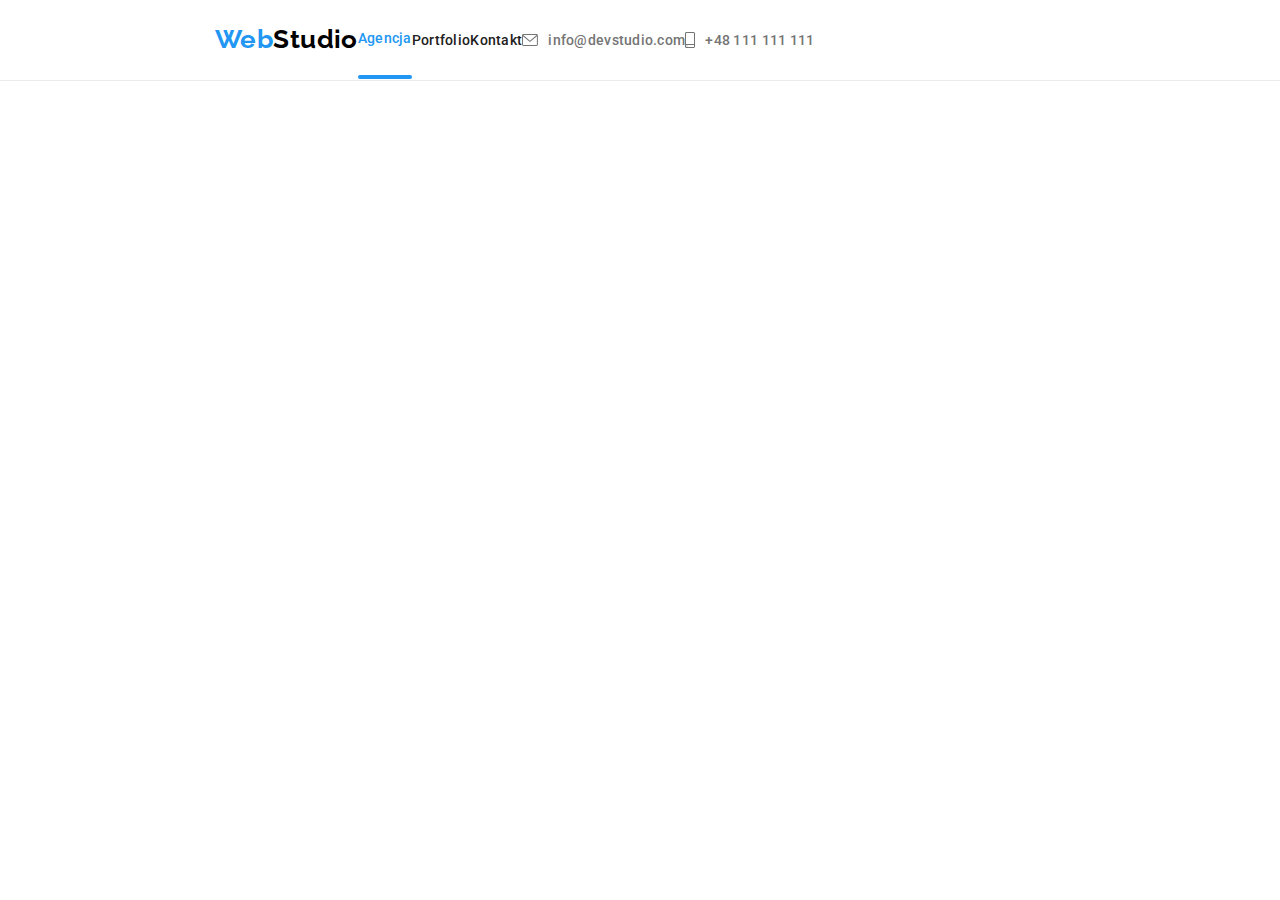
==== index.html @ 3c6ca633 "," ====
<!DOCTYPE html>
<html lang="pl">
  <head>
    <meta charset="UTF-8" />
    <meta http-equiv="X-UA-Compatible" content="IE=edge" />
    <meta name="viewport" content="width=device-width, initial-scale=1.0" />
    <title>WebStudio</title>

    <link rel="preconnect" href="https://fonts.googleapis.com" />
    <link rel="preconnect" href="https://fonts.gstatic.com" crossorigin />
    <link
      href="https://fonts.googleapis.com/css2?family=Raleway:wght@700&family=Roboto:wght@400;500;700;900&display=swap"
      rel="stylesheet"
    />

    <link
      rel="stylesheet"
      href="https://cdnjs.cloudflare.com/ajax/libs/modern-normalize/1.0.0/modern-normalize.min.css"
    />

    <link rel="stylesheet" href="css/styles.css" type="text/css" />
  </head>
  <body>
    <div class="wrapper">
      <header class="header-border">
        <div class="header-container container">
          <a href="index.html" class="logo"
            ><span class="logo-color">Web</span>Studio</a
          >

          <nav>
            <ul class="header-lists">
              <li>
                <a
                  class="hover blue-line"
                  href="index.html"
                  style="color: var(--blue)"
                  >Agencja</a
                >
              </li>
              <li>
                <a class="nav-links hover" href="portfolio.html">Portfolio</a>
              </li>
              <li>
                <a class="nav-links hover" href="kontakt.html">Kontakt</a>
              </li>
            </ul>
          </nav>

          <ul class="header-lists">
            <li>
              <a
                class="contact-links hover icons"
                href="mailto:info@devstudio.com"
              >
                <svg width="16" height="12">
                  <use href="images/icons.svg#icon-envelope"></use>
                </svg>
                info@devstudio.com</a
              >
            </li>
            <li>
              <a class="contact-links hover icons" href="tel:+48111111111">
                <svg width="10" height="16">
                  <use href="images/icons.svg#icon-smartphone"></use>
                </svg>
                +48 111 111 111</a
              >
            </li>
          </ul>
        </div>
      </header>

      <main></main>

      <footer></footer>
    </div>
  </body>
</html>
---- css/styles.css ----
/**/
/* Colors reset */
/**/

:root {
  --white: #fff;
  --black: #000;
  --blue: #2196f3;
  --darkgrey: #2f303a;
  --grey: #757575;
  --lightgrey: #e5e5e5;
  --lightcream: #ececec;
  --notblack: #212121;
  --notwhite: #f5f4fa;
  --footerlinks: rgba(255, 255, 255, 0.6);
  --productborder: #eeeeee;
  --background: rgba(47, 48, 58, 0.4);
  --iconcolor: #afb1b8;
  --footericon: rgba(255, 255, 255, 0.1);
  --backgroundbackdrop: rgba(000, 000, 000, 0.2);
}

/**/
/* Styles reset */
/**/

*:focus {
  outline: none;
}

* h1,
h2,
h3,
h4,
p,
ul,
a,
figure,
figcaption {
  text-decoration: none;
  padding: 0;
  margin: 0;
  list-style: none;
}

/**/
/* Global styles */
/**/

body {
  font-family: "Roboto", "Raleway", sans-serif;
  font-size: 14px;
  letter-spacing: 0.03em;
  color: var(--grey);
  margin: 0;
  padding: 0;
}

.wrapper {
  width: 1600px;
  margin: 0 auto;
  background-color: var(--white);
}

.container {
  width: 1200px;
  margin: 0 auto;
  padding: 0 15px;
}

.logo-color {
  color: var(--blue);
}

.section {
  padding: 94px 0;
}

button:hover,
button:focus {
  cursor: pointer;
}

.no-padding {
  padding-bottom: 0;
}

img {
  display: block;
}

.hover:hover,
.hover:focus {
  color: var(--blue);
}

/**/
/* Header styles */
/**/

.header-border {
  border-bottom: 1px solid #ececec;
}

.header-container {
  display: flex;
  flex-direction: row;
  align-items: center;
  padding: 24px 15px 25px 15px;
}

.logo {
  font-family: "Raleway";
  font-style: normal;
  font-weight: 700;
  font-size: 26px;
  line-height: 1.193;
  color: var(--black);
}

.header-lists {
  display: flex;
  flex-direction: row;
  font-weight: 500;
  line-height: 1.143;
  letter-spacing: 0.02em;
  align-items: center;
}

.nav-links {
  color: var(--notblack);
}

.contact-links {
  color: var(--grey);
}

.icons {
  display: flex;
  align-items: center;
  fill: var(--grey);
  gap: 10px;
}

.blue-line::after {
  bottom: 0;
  left: 0;
  width: 100%;
  height: 4px;
  border-radius: 2px;
  background-color: var(--blue);
  content: "";
  display: block;
  transform: translateY(29px);
}

/**/
/* index.html Main styles */
/**/

/* Logo & Button styles */

/* Lorem styles */

/* What-We-Do styles */

/* Our-Team styles */

/* Our-Clients styles */

/**/
/* portfolio.html Main styles */
/**/

/**/
/* Footer styles */
/**/
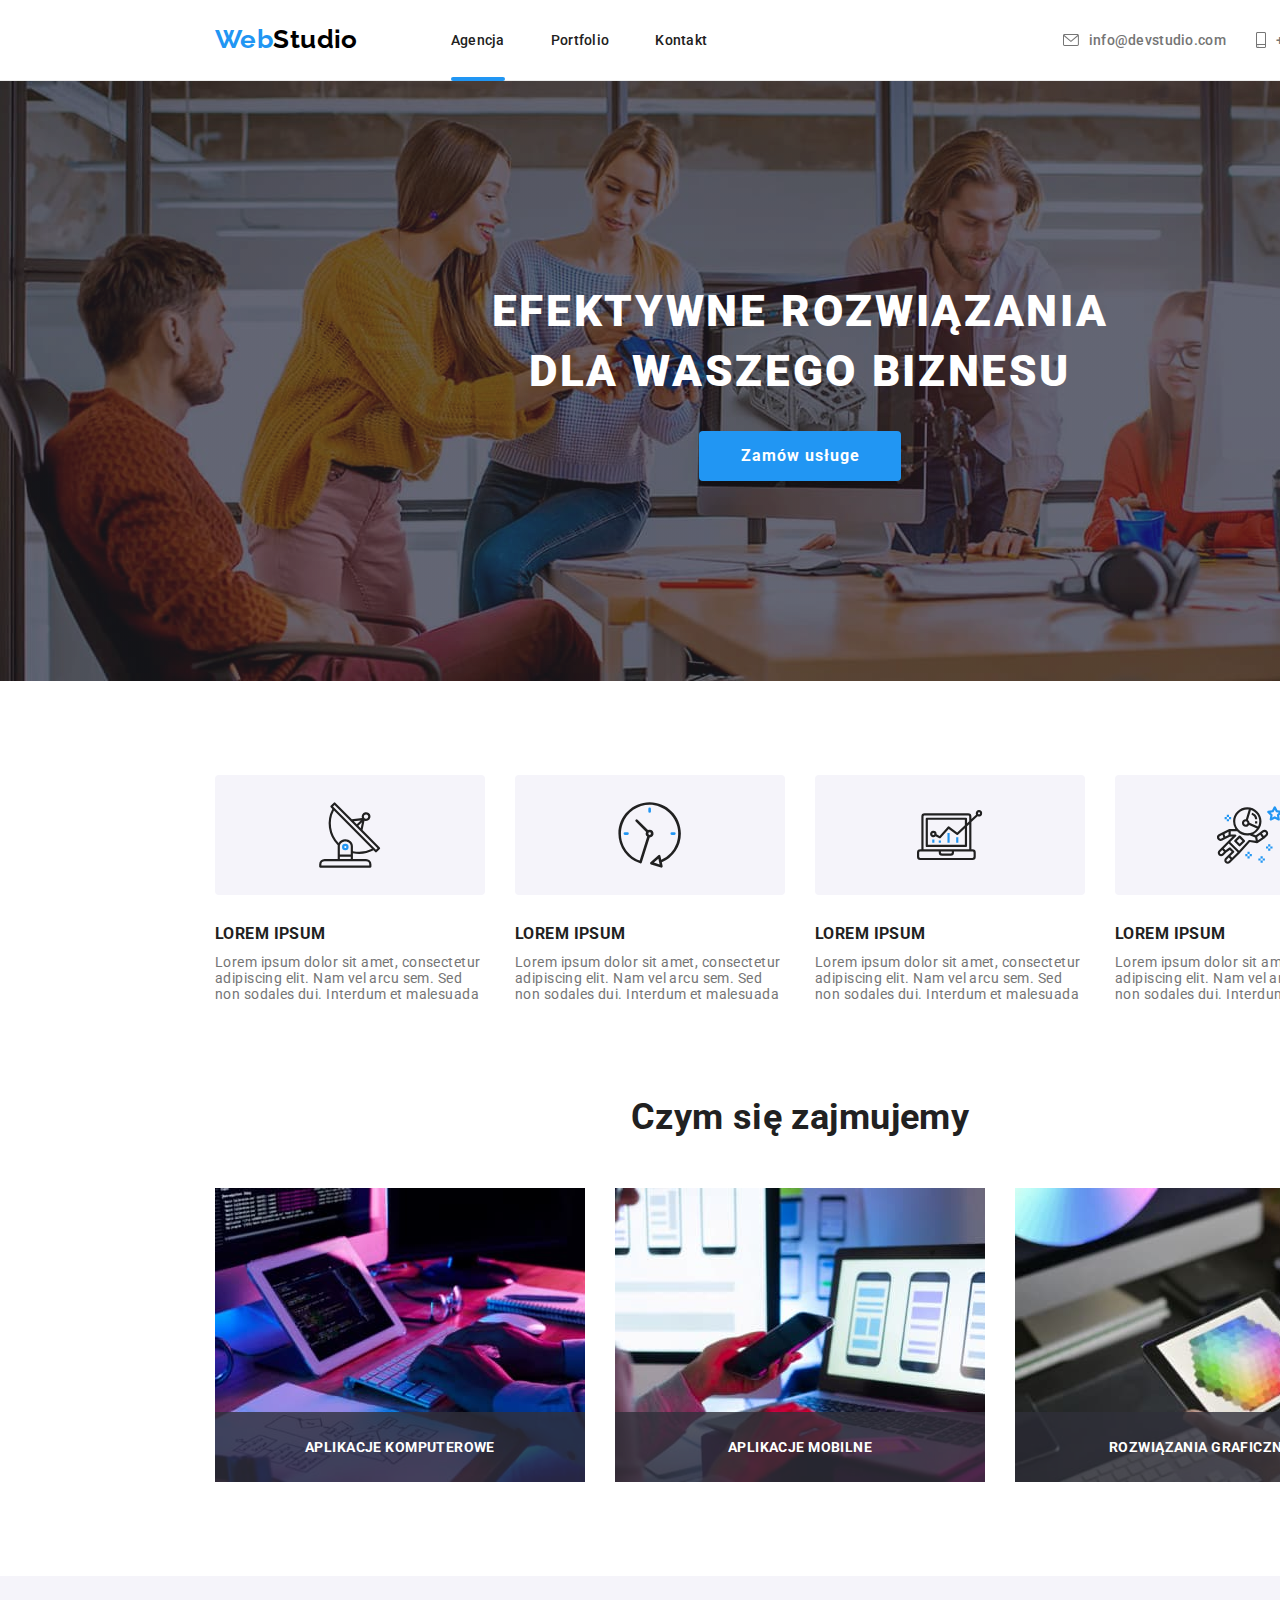
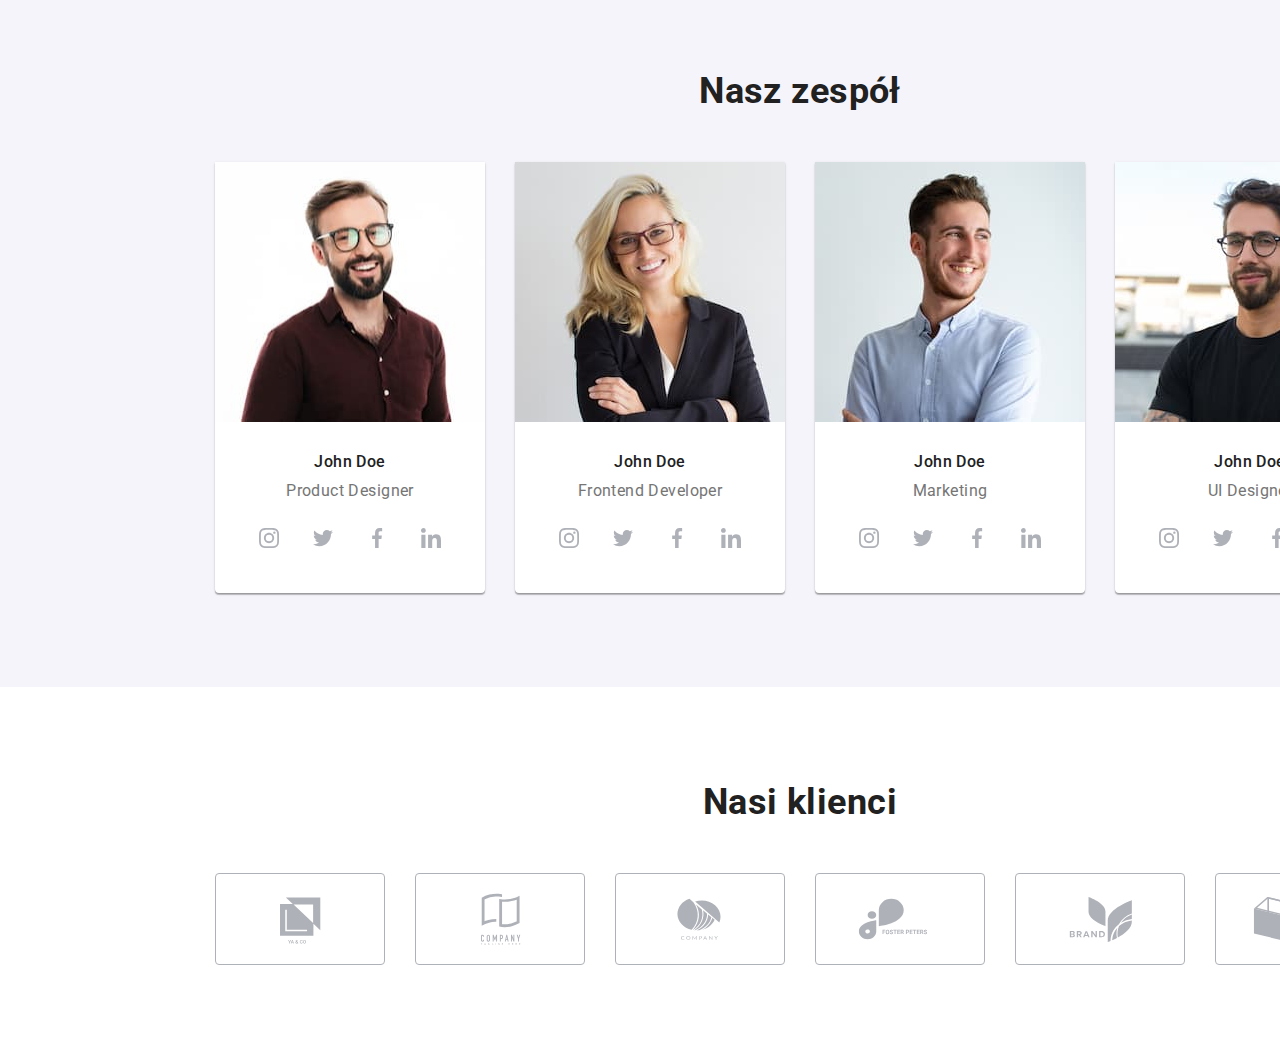
==== commit bb17c819: "." ====
--- a/index.html
+++ b/index.html
@@ -29,28 +29,27 @@
           >
 
           <nav>
-            <ul class="header-lists">
-              <li>
-                <a
-                  class="hover blue-line"
-                  href="index.html"
-                  style="color: var(--blue)"
+            <ul class="header-lists nav-list">
+              <li>
+                <a class="nav-links hover blue-line links" href="index.html"
                   >Agencja</a
                 >
               </li>
               <li>
-                <a class="nav-links hover" href="portfolio.html">Portfolio</a>
-              </li>
-              <li>
-                <a class="nav-links hover" href="kontakt.html">Kontakt</a>
+                <a class="nav-links hover links" href="portfolio.html"
+                  >Portfolio</a
+                >
+              </li>
+              <li>
+                <a class="nav-links hover links" href="kontakt.html">Kontakt</a>
               </li>
             </ul>
           </nav>
 
-          <ul class="header-lists">
+          <ul class="header-lists contact-list">
             <li>
               <a
-                class="contact-links hover icons"
+                class="contact-links hover icons links"
                 href="mailto:info@devstudio.com"
               >
                 <svg width="16" height="12">
@@ -60,7 +59,10 @@
               >
             </li>
             <li>
-              <a class="contact-links hover icons" href="tel:+48111111111">
+              <a
+                class="contact-links hover icons links"
+                href="tel:+48111111111"
+              >
                 <svg width="10" height="16">
                   <use href="images/icons.svg#icon-smartphone"></use>
                 </svg>
@@ -71,9 +73,507 @@
         </div>
       </header>
 
-      <main></main>
+      <main>
+        <section>
+          <div class="logo-container container">
+            <h1 class="header-one">
+              EFEKTYWNE ROZWIĄZANIA DLA WASZEGO BIZNESU
+            </h1>
+            <button type="button" class="button" data-modal-open>
+              Zamów usługe
+            </button>
+          </div>
+        </section>
+
+        <section class="section no-padding">
+          <div class="container">
+            <ul class="display-row-30-gap-list">
+              <li>
+                <div class="lorem-icons">
+                  <svg width="65.32" height="70">
+                    <use href="images/icons.svg#icon-antenna"></use>
+                  </svg>
+                </div>
+                <h3 class="lorem-header">LOREM IPSUM</h3>
+                <p class="lorem-paragraph">
+                  Lorem ipsum dolor sit amet, consectetur adipiscing elit. Nam
+                  vel arcu sem. Sed non sodales dui. Interdum et malesuada
+                </p>
+              </li>
+              <li>
+                <div class="lorem-icons">
+                  <svg width="65.32" height="70">
+                    <use href="images/icons.svg#icon-clock"></use>
+                  </svg>
+                </div>
+                <h3 class="lorem-header">LOREM IPSUM</h3>
+                <p class="lorem-paragraph">
+                  Lorem ipsum dolor sit amet, consectetur adipiscing elit. Nam
+                  vel arcu sem. Sed non sodales dui. Interdum et malesuada
+                </p>
+              </li>
+              <li>
+                <div class="lorem-icons">
+                  <svg width="65.32" height="70">
+                    <use href="images/icons.svg#icon-diagram"></use>
+                  </svg>
+                </div>
+                <h3 class="lorem-header">LOREM IPSUM</h3>
+                <p class="lorem-paragraph">
+                  Lorem ipsum dolor sit amet, consectetur adipiscing elit. Nam
+                  vel arcu sem. Sed non sodales dui. Interdum et malesuada
+                </p>
+              </li>
+              <li>
+                <div class="lorem-icons">
+                  <svg width="65.32" height="70">
+                    <use href="images/icons.svg#icon-astronaut"></use>
+                  </svg>
+                </div>
+                <h3 class="lorem-header">LOREM IPSUM</h3>
+                <p class="lorem-paragraph">
+                  Lorem ipsum dolor sit amet, consectetur adipiscing elit. Nam
+                  vel arcu sem. Sed non sodales dui. Interdum et malesuada
+                </p>
+              </li>
+            </ul>
+          </div>
+        </section>
+
+        <section class="section">
+          <div class="container">
+            <h2 class="header-two">Czym się zajmujemy</h2>
+            <ul class="display-row-30-gap-list">
+              <li class="overlay-box">
+                <figure>
+                  <img
+                    src="images/image-01.jpg"
+                    alt="Programista pracuje na komputerze"
+                    width="370"
+                    height="294"
+                  />
+                  <figcaption class="overlay">
+                    <p>Aplikacje komputerowe</p>
+                  </figcaption>
+                </figure>
+              </li>
+              <li class="overlay-box">
+                <figure>
+                  <img
+                    src="images/image-02.jpg"
+                    alt="Programista pracuje na komputerze i telefonie"
+                    width="370"
+                    height="294"
+                  />
+                  <figcaption class="overlay">
+                    <p>Aplikacje mobilne</p>
+                  </figcaption>
+                </figure>
+              </li>
+              <li class="overlay-box">
+                <figure>
+                  <img
+                    src="images/image-03.jpg"
+                    alt="Grafik pracuje na tablecie"
+                    width="370"
+                    height="294"
+                  />
+                  <figcaption class="overlay">
+                    <p>Rozwiązania graficzne</p>
+                  </figcaption>
+                </figure>
+              </li>
+            </ul>
+          </div>
+        </section>
+
+        <section class="section our-team-section-background">
+          <div class="container">
+            <h2 class="header-two">Nasz zespół</h2>
+            <ul class="display-row-30-gap-list">
+              <li class="our-team-list-background">
+                <figure>
+                  <img
+                    src="images/photo-01.jpg"
+                    alt="Product Designer: John Doe"
+                    width="270"
+                    height="260"
+                  />
+                  <figcaption class="our-team-figcaption">
+                    <h3 class="our-team-header">John Doe</h3>
+                    <p class="our-team-paragraph">Product Designer</p>
+
+                    <ul class="social-links">
+                      <li>
+                        <a href="https://www.instagram.com" target="_blank">
+                          <svg class="social-link">
+                            <use
+                              href="images/icons.svg#icon-instagram"
+                              width="20"
+                              height="20"
+                              y="12"
+                              x="12"
+                            ></use>
+                          </svg>
+                        </a>
+                      </li>
+                      <li>
+                        <a href="https://www.twitter.com" target="_blank">
+                          <svg class="social-link">
+                            <use
+                              href="images/icons.svg#icon-twitter"
+                              width="20"
+                              height="20"
+                              y="12"
+                              x="12"
+                            ></use>
+                          </svg>
+                        </a>
+                      </li>
+                      <li>
+                        <a href="https://www.facebook.com" target="_blank">
+                          <svg class="social-link">
+                            <use
+                              href="images/icons.svg#icon-facebook"
+                              width="20"
+                              height="20"
+                              y="12"
+                              x="12"
+                            ></use>
+                          </svg>
+                        </a>
+                      </li>
+                      <li>
+                        <a href="https://www.linkedin.com" target="_blank">
+                          <svg class="social-link">
+                            <use
+                              href="images/icons.svg#icon-linkedin"
+                              width="20"
+                              height="20"
+                              y="12"
+                              x="12"
+                            ></use>
+                          </svg>
+                        </a>
+                      </li>
+                    </ul>
+                  </figcaption>
+                </figure>
+              </li>
+              <li class="our-team-list-background">
+                <figure>
+                  <img
+                    src="images/photo-02.jpg"
+                    alt="Frontend Developer: John Doe"
+                    width="270"
+                    height="260"
+                  />
+                  <figcaption class="our-team-figcaption">
+                    <h3 class="our-team-header">John Doe</h3>
+                    <p class="our-team-paragraph">Frontend Developer</p>
+                    <ul class="social-links">
+                      <li>
+                        <a href="https://www.instagram.com" target="_blank">
+                          <svg class="social-link">
+                            <use
+                              href="images/icons.svg#icon-instagram"
+                              width="20"
+                              height="20"
+                              y="12"
+                              x="12"
+                            ></use>
+                          </svg>
+                        </a>
+                      </li>
+                      <li>
+                        <a href="https://www.twitter.com" target="_blank">
+                          <svg class="social-link">
+                            <use
+                              href="images/icons.svg#icon-twitter"
+                              width="20"
+                              height="20"
+                              y="12"
+                              x="12"
+                            ></use>
+                          </svg>
+                        </a>
+                      </li>
+                      <li>
+                        <a href="https://www.facebook.com" target="_blank">
+                          <svg class="social-link">
+                            <use
+                              href="images/icons.svg#icon-facebook"
+                              width="20"
+                              height="20"
+                              y="12"
+                              x="12"
+                            ></use>
+                          </svg>
+                        </a>
+                      </li>
+                      <li>
+                        <a href="https://www.linkedin.com" target="_blank">
+                          <svg class="social-link">
+                            <use
+                              href="images/icons.svg#icon-linkedin"
+                              width="20"
+                              height="20"
+                              y="12"
+                              x="12"
+                            ></use>
+                          </svg>
+                        </a>
+                      </li>
+                    </ul>
+                  </figcaption>
+                </figure>
+              </li>
+              <li class="our-team-list-background">
+                <figure>
+                  <img
+                    src="images/photo-03.jpg"
+                    alt="Marketing Specialist: John Doe"
+                    width="270"
+                    height="260"
+                  />
+                  <figcaption class="our-team-figcaption">
+                    <h3 class="our-team-header">John Doe</h3>
+                    <p class="our-team-paragraph">Marketing</p>
+                    <ul class="social-links">
+                      <li>
+                        <a href="https://www.instagram.com" target="_blank">
+                          <svg class="social-link">
+                            <use
+                              href="images/icons.svg#icon-instagram"
+                              width="20"
+                              height="20"
+                              y="12"
+                              x="12"
+                            ></use>
+                          </svg>
+                        </a>
+                      </li>
+                      <li>
+                        <a href="https://www.twitter.com" target="_blank">
+                          <svg class="social-link">
+                            <use
+                              href="images/icons.svg#icon-twitter"
+                              width="20"
+                              height="20"
+                              y="12"
+                              x="12"
+                            ></use>
+                          </svg>
+                        </a>
+                      </li>
+                      <li>
+                        <a href="https://www.facebook.com" target="_blank">
+                          <svg class="social-link">
+                            <use
+                              href="images/icons.svg#icon-facebook"
+                              width="20"
+                              height="20"
+                              y="12"
+                              x="12"
+                            ></use>
+                          </svg>
+                        </a>
+                      </li>
+                      <li>
+                        <a href="https://www.linkedin.com" target="_blank">
+                          <svg class="social-link">
+                            <use
+                              href="images/icons.svg#icon-linkedin"
+                              width="20"
+                              height="20"
+                              y="12"
+                              x="12"
+                            ></use>
+                          </svg>
+                        </a>
+                      </li>
+                    </ul>
+                  </figcaption>
+                </figure>
+              </li>
+              <li class="our-team-list-background">
+                <figure>
+                  <img
+                    src="images/photo-04.jpg"
+                    alt="UI Designer: John Doe"
+                    width="270"
+                    height="260"
+                  />
+                  <figcaption class="our-team-figcaption">
+                    <h3 class="our-team-header">John Doe</h3>
+                    <p class="our-team-paragraph">UI Designer</p>
+                    <ul class="social-links">
+                      <li>
+                        <a href="https://www.instagram.com" target="_blank">
+                          <svg class="social-link">
+                            <use
+                              href="images/icons.svg#icon-instagram"
+                              width="20"
+                              height="20"
+                              y="12"
+                              x="12"
+                            ></use>
+                          </svg>
+                        </a>
+                      </li>
+                      <li>
+                        <a href="https://www.twitter.com" target="_blank">
+                          <svg class="social-link">
+                            <use
+                              href="images/icons.svg#icon-twitter"
+                              width="20"
+                              height="20"
+                              y="12"
+                              x="12"
+                            ></use>
+                          </svg>
+                        </a>
+                      </li>
+                      <li>
+                        <a href="https://www.facebook.com" target="_blank">
+                          <svg class="social-link">
+                            <use
+                              href="images/icons.svg#icon-facebook"
+                              width="20"
+                              height="20"
+                              y="12"
+                              x="12"
+                            ></use>
+                          </svg>
+                        </a>
+                      </li>
+                      <li>
+                        <a href="https://www.linkedin.com" target="_blank">
+                          <svg class="social-link">
+                            <use
+                              href="images/icons.svg#icon-linkedin"
+                              width="20"
+                              height="20"
+                              y="12"
+                              x="12"
+                            ></use>
+                          </svg>
+                        </a>
+                      </li>
+                    </ul>
+                  </figcaption>
+                </figure>
+              </li>
+            </ul>
+          </div>
+        </section>
+
+        <section class="section">
+          <div class="container">
+            <h2 class="header-two">Nasi klienci</h2>
+            <ul class="display-row-30-gap-list">
+              <li class="our-clients">
+                <a href="#" target="_blank">
+                  <svg class="our-clients-icons">
+                    <use
+                      href="images/icons.svg#icon-company-1"
+                      width="106"
+                      height="60"
+                      x="32"
+                      y="16"
+                    ></use>
+                  </svg>
+                </a>
+              </li>
+              <li class="our-clients">
+                <a href="#" target="_blank">
+                  <svg class="our-clients-icons">
+                    <use
+                      href="images/icons.svg#icon-company-2"
+                      width="106"
+                      height="60"
+                      x="32"
+                      y="16"
+                    ></use>
+                  </svg>
+                </a>
+              </li>
+              <li class="our-clients">
+                <a href="#" target="_blank">
+                  <svg class="our-clients-icons">
+                    <use
+                      href="images/icons.svg#icon-company-3"
+                      width="106"
+                      height="60"
+                      x="32"
+                      y="16"
+                    ></use>
+                  </svg>
+                </a>
+              </li>
+              <li class="our-clients">
+                <a href="#" target="_blank">
+                  <svg class="our-clients-icons">
+                    <use
+                      href="images/icons.svg#icon-company-4"
+                      width="106"
+                      height="60"
+                      x="32"
+                      y="16"
+                    ></use>
+                  </svg>
+                </a>
+              </li>
+              <li class="our-clients">
+                <a href="#" target="_blank">
+                  <svg class="our-clients-icons">
+                    <use
+                      href="images/icons.svg#icon-company-5"
+                      width="106"
+                      height="60"
+                      x="32"
+                      y="16"
+                    ></use>
+                  </svg>
+                </a>
+              </li>
+              <li class="our-clients">
+                <a href="#" target="_blank">
+                  <svg class="our-clients-icons">
+                    <use
+                      href="images/icons.svg#icon-company-6"
+                      width="106"
+                      height="60"
+                      x="32"
+                      y="16"
+                    ></use>
+                  </svg>
+                </a>
+              </li>
+            </ul>
+          </div>
+        </section>
+      </main>
 
       <footer></footer>
     </div>
+
+    <div class="back-theme is-hidden" data-modal>
+      <div class="modal-window">
+        <button class="close-modal-window-button" data-modal-close>
+          <svg class="close-modal-window-button-styles">
+            <use
+              href="images/icons.svg#icon-x"
+              width="11"
+              height="11"
+              x="9"
+              y="9"
+            ></use>
+          </svg>
+        </button>
+      </div>
+    </div>
+
+    <script src="./js/modal.js"></script>
   </body>
 </html>
--- a/css/styles.css
+++ b/css/styles.css
@@ -3,21 +3,22 @@
 /**/
 
 :root {
+  --notblack: #212121;
   --white: #fff;
   --black: #000;
   --blue: #2196f3;
+  --buttonactive: #1085e2;
   --darkgrey: #2f303a;
   --grey: #757575;
-  --lightgrey: #e5e5e5;
-  --lightcream: #ececec;
-  --notblack: #212121;
+  --footericon: rgba(255, 255, 255, 0.1);
+  --cream: #ececec;
+  --background: rgba(47, 48, 58, 0.4);
   --notwhite: #f5f4fa;
   --footerlinks: rgba(255, 255, 255, 0.6);
   --productborder: #eeeeee;
-  --background: rgba(47, 48, 58, 0.4);
   --iconcolor: #afb1b8;
-  --footericon: rgba(255, 255, 255, 0.1);
-  --backgroundbackdrop: rgba(000, 000, 000, 0.2);
+  --backgroundmodalwindow: rgba(000, 000, 000, 0.2);
+  --lightgrey: #e5e5e5;
 }
 
 /**/
@@ -94,12 +95,32 @@
   color: var(--blue);
 }
 
+.display-row-30-gap-list {
+  display: flex;
+  flex-direction: row;
+  gap: 30px;
+}
+
+.header-two {
+  font-weight: 700;
+  font-size: 36px;
+  line-height: 1.167;
+  text-align: center;
+  color: var(--notblack);
+  padding-bottom: 50px;
+}
+
+.links {
+  transition-property: color;
+  transition-duration: 250ms;
+  transition-timing-function: cubic-bezier(0.4, 0, 0.2, 1);
+}
 /**/
 /* Header styles */
 /**/
 
 .header-border {
-  border-bottom: 1px solid #ececec;
+  border-bottom: 1px solid var(--cream);
 }
 
 .header-container {
@@ -107,6 +128,7 @@
   flex-direction: row;
   align-items: center;
   padding: 24px 15px 25px 15px;
+  gap: 93px;
 }
 
 .logo {
@@ -120,15 +142,24 @@
 
 .header-lists {
   display: flex;
-  flex-direction: row;
   font-weight: 500;
   line-height: 1.143;
   letter-spacing: 0.02em;
   align-items: center;
 }
 
+.nav-list {
+  gap: 46px;
+}
+
 .nav-links {
   color: var(--notblack);
+  position: relative;
+}
+
+.contact-list {
+  gap: 30px;
+  margin-left: auto;
 }
 
 .contact-links {
@@ -142,36 +173,247 @@
   gap: 10px;
 }
 
+.icons:hover,
+.icons:focus {
+  fill: var(--blue);
+}
+
 .blue-line::after {
+  content: "";
+  position: absolute;
+  display: block;
+  height: 4px;
+  bottom: -33px;
+  left: 0;
+  background-color: var(--blue);
+  border-radius: 2px;
+  margin: 0;
+  width: 100%;
+}
+
+/**/
+/* index.html Main styles */
+/**/
+
+/* Logo & Button styles */
+
+.logo-container {
+  display: flex;
+  flex-direction: column;
+  gap: 30px;
+  background: linear-gradient(rgba(47, 48, 58, 0.4), rgba(47, 48, 58, 0.4)),
+    url(../images/background.jpg), no-repeat;
+  width: 100%;
+  padding: 200px 453px;
+  color: var(--white);
+  align-items: center;
+}
+
+.header-one {
+  font-weight: 900;
+  font-size: 44px;
+  line-height: 1.364;
+  text-align: center;
+  letter-spacing: 0.06em;
+  text-transform: uppercase;
+}
+
+.button {
+  font-weight: 700;
+  font-size: 16px;
+  line-height: 1.875;
+  display: flex;
+  align-items: center;
+  text-align: center;
+  letter-spacing: 0.06em;
+  padding: 10px 41px 10px 42px;
+  border-style: none;
+  background: #2196f3;
+  box-shadow: 0px 4px 4px rgba(0, 0, 0, 0.15);
+  border-radius: 4px;
+  color: var(--white);
+}
+
+.button:hover,
+.button:focus {
+  background: var(--buttonactive);
+  cursor: pointer;
+}
+
+/* Lorem styles */
+
+.lorem-icons {
+  background: var(--notwhite);
+  border-radius: 4px;
+  padding: 25px 0;
+  display: flex;
+  justify-content: center;
+  margin-bottom: 30px;
+}
+
+.lorem-header {
+  font-weight: 700;
+  line-height: 1.143;
+  text-transform: uppercase;
+  color: var(--notblack);
+  padding-bottom: 10px;
+}
+
+.lorem-paagraph {
+  line-height: 1.715;
+}
+
+/* What-We-Do styles */
+
+.overlay-box {
+  position: relative;
+}
+
+.overlay {
+  color: var(--white);
+  font-weight: 700;
+  background-color: rgba(47, 48, 58, 0.8);
+  height: 70px;
+  text-align: center;
+  position: absolute;
+  text-transform: uppercase;
+  padding: 27px 0;
+  width: 100%;
   bottom: 0;
   left: 0;
+}
+
+/* Our-Team styles */
+
+.our-team-section-background {
+  background: var(--notwhite);
+}
+
+.our-team-list-background {
+  background: var(--white);
+  box-shadow: 0px 1px 3px rgba(0, 0, 0, 0.12), 0px 1px 1px rgba(0, 0, 0, 0.14),
+    0px 2px 1px rgba(0, 0, 0, 0.2);
+  border-radius: 0px 0px 4px 4px;
+}
+
+.our-team-figcaption {
+  display: flex;
+  flex-direction: column;
+  gap: 10px;
+  padding: 30px 0;
+  align-items: center;
+}
+
+.our-team-header {
+  font-weight: 500;
+  font-size: 16px;
+  line-height: 1.188;
+  text-align: center;
+  color: var(--notblack);
+}
+
+.our-team-paragraph {
+  font-size: 16px;
+  line-height: 1.188;
+  text-align: center;
+  color: var(--grey);
+}
+
+.social-links {
+  display: flex;
+  flex-direction: row;
+  align-items: center;
+  gap: 10px;
+  padding-top: 6px;
+}
+
+.social-link {
+  width: 44px;
+  height: 44px;
+  fill: var(--iconcolor);
+  border-radius: 50%;
+}
+
+.social-link:hover,
+.social-link:focus {
+  fill: var(--white);
+  background: var(--blue);
+}
+
+/* Our-Clients styles */
+
+.our-clients-icons {
+  width: 170px;
+  height: 92px;
+  border: 1px solid var(--iconcolor);
+  fill: var(--iconcolor);
+  border-radius: 4px;
+}
+
+.our-clients-icons:hover,
+.our-clients-icons:focus {
+  fill: var(--blue);
+  border: 1px solid var(--blue);
+}
+
+/**/
+/* portfolio.html Main styles */
+/**/
+
+/**/
+/* Footer styles */
+/**/
+
+/**/
+/* Modal window styles */
+/**/
+
+.modal-window {
+  position: absolute;
+  width: 528px;
+  height: 581px;
+  left: 50%;
+  top: 50%;
+  transform: translate(-50%, -50%);
+  background: #ffffff;
+  box-shadow: 0px 1px 3px rgba(0, 0, 0, 0.12), 0px 1px 1px rgba(0, 0, 0, 0.14),
+    0px 2px 1px rgba(0, 0, 0, 0.2);
+  border-radius: 4px;
+}
+
+.is-hidden {
+  opacity: 0;
+  visibility: hidden;
+  pointer-events: none;
+}
+
+.back-theme {
+  top: 0;
+  left: 0;
   width: 100%;
-  height: 4px;
-  border-radius: 2px;
-  background-color: var(--blue);
-  content: "";
-  display: block;
-  transform: translateY(29px);
-}
-
-/**/
-/* index.html Main styles */
-/**/
-
-/* Logo & Button styles */
-
-/* Lorem styles */
-
-/* What-We-Do styles */
-
-/* Our-Team styles */
-
-/* Our-Clients styles */
-
-/**/
-/* portfolio.html Main styles */
-/**/
-
-/**/
-/* Footer styles */
-/**/
+  height: 100%;
+  position: absolute;
+  background: var(--backgroundmodalwindow);
+}
+
+.close-modal-window-button {
+  top: 8px;
+  right: 8px;
+  position: absolute;
+  background: var(--white);
+  border-style: none;
+}
+
+.close-modal-window-button-styles {
+  fill: (--black);
+  width: 30px;
+  height: 30px;
+  border-radius: 50%;
+  border: 1px solid #0000001a;
+}
+
+.close-modal-window-button-styles:hover,
+.close-modal-window-button-styles:focus {
+  fill: var(--white);
+  background: var(--blue);
+}
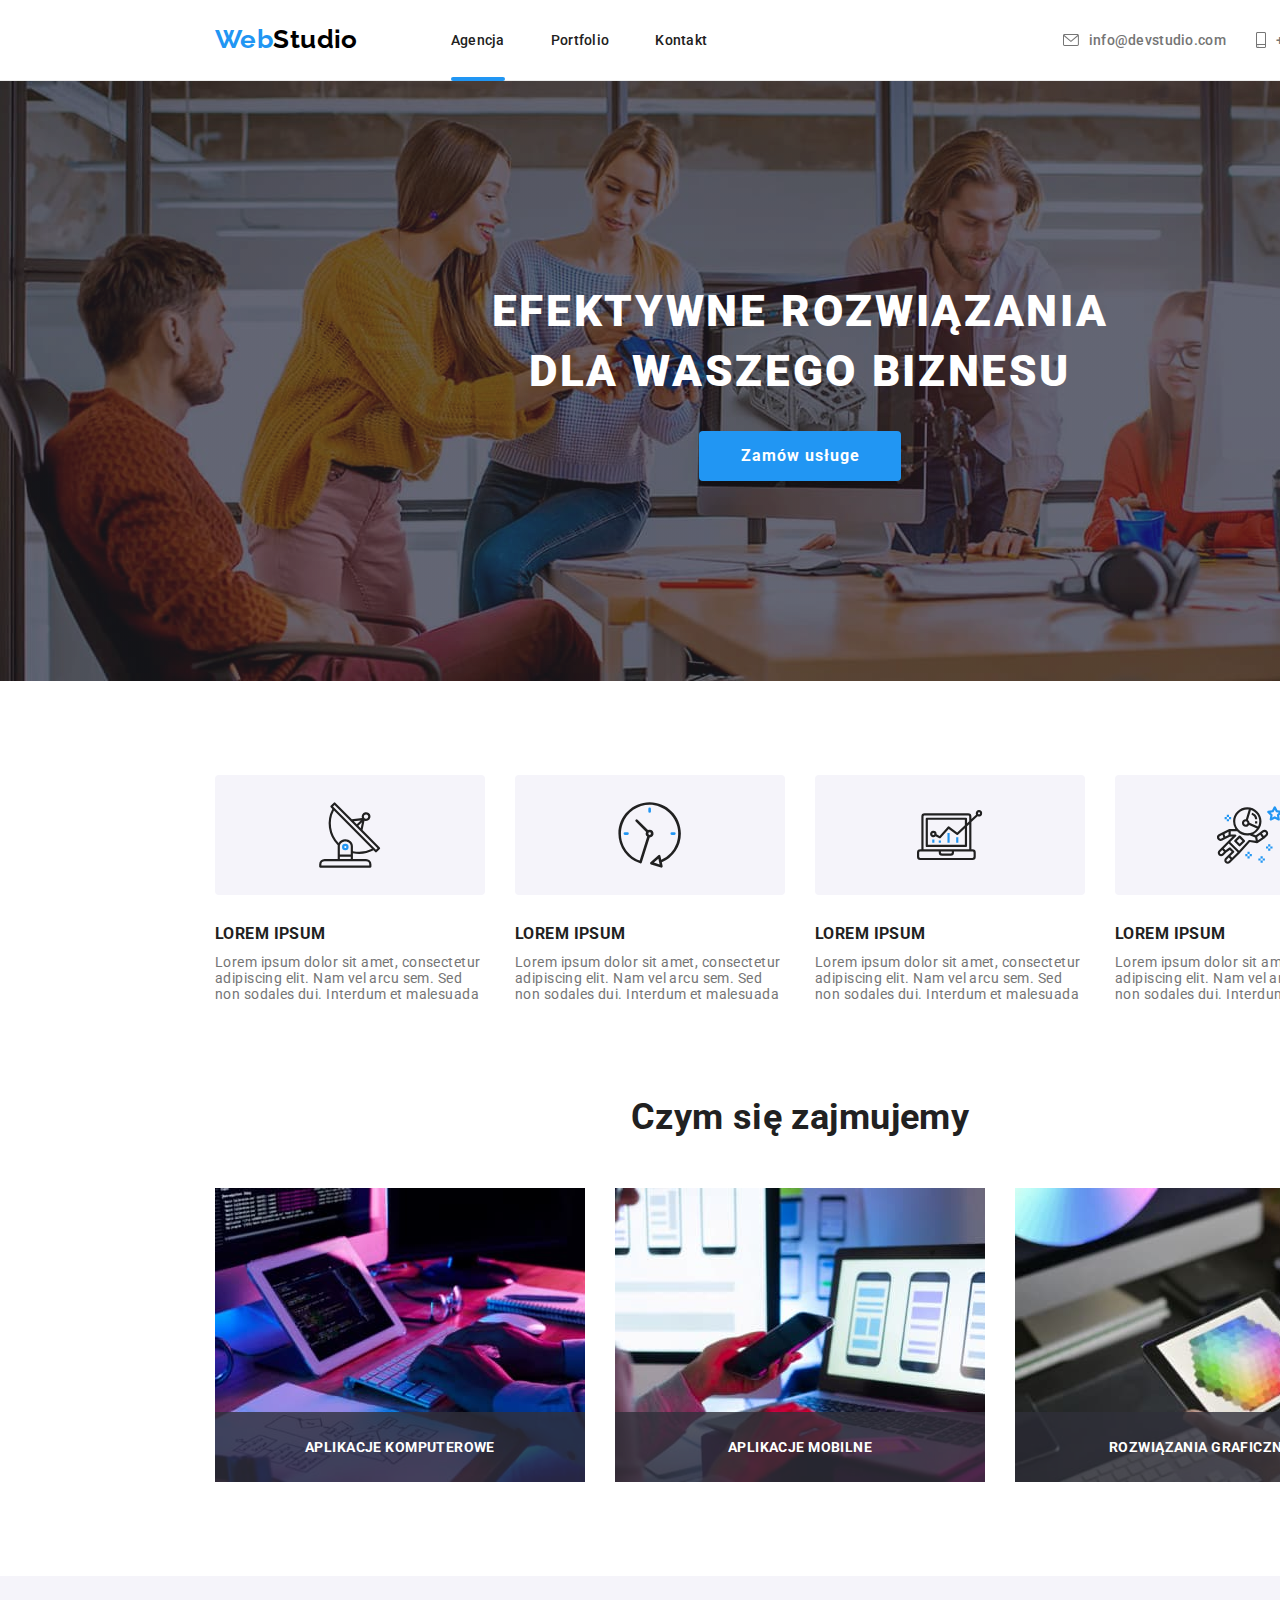
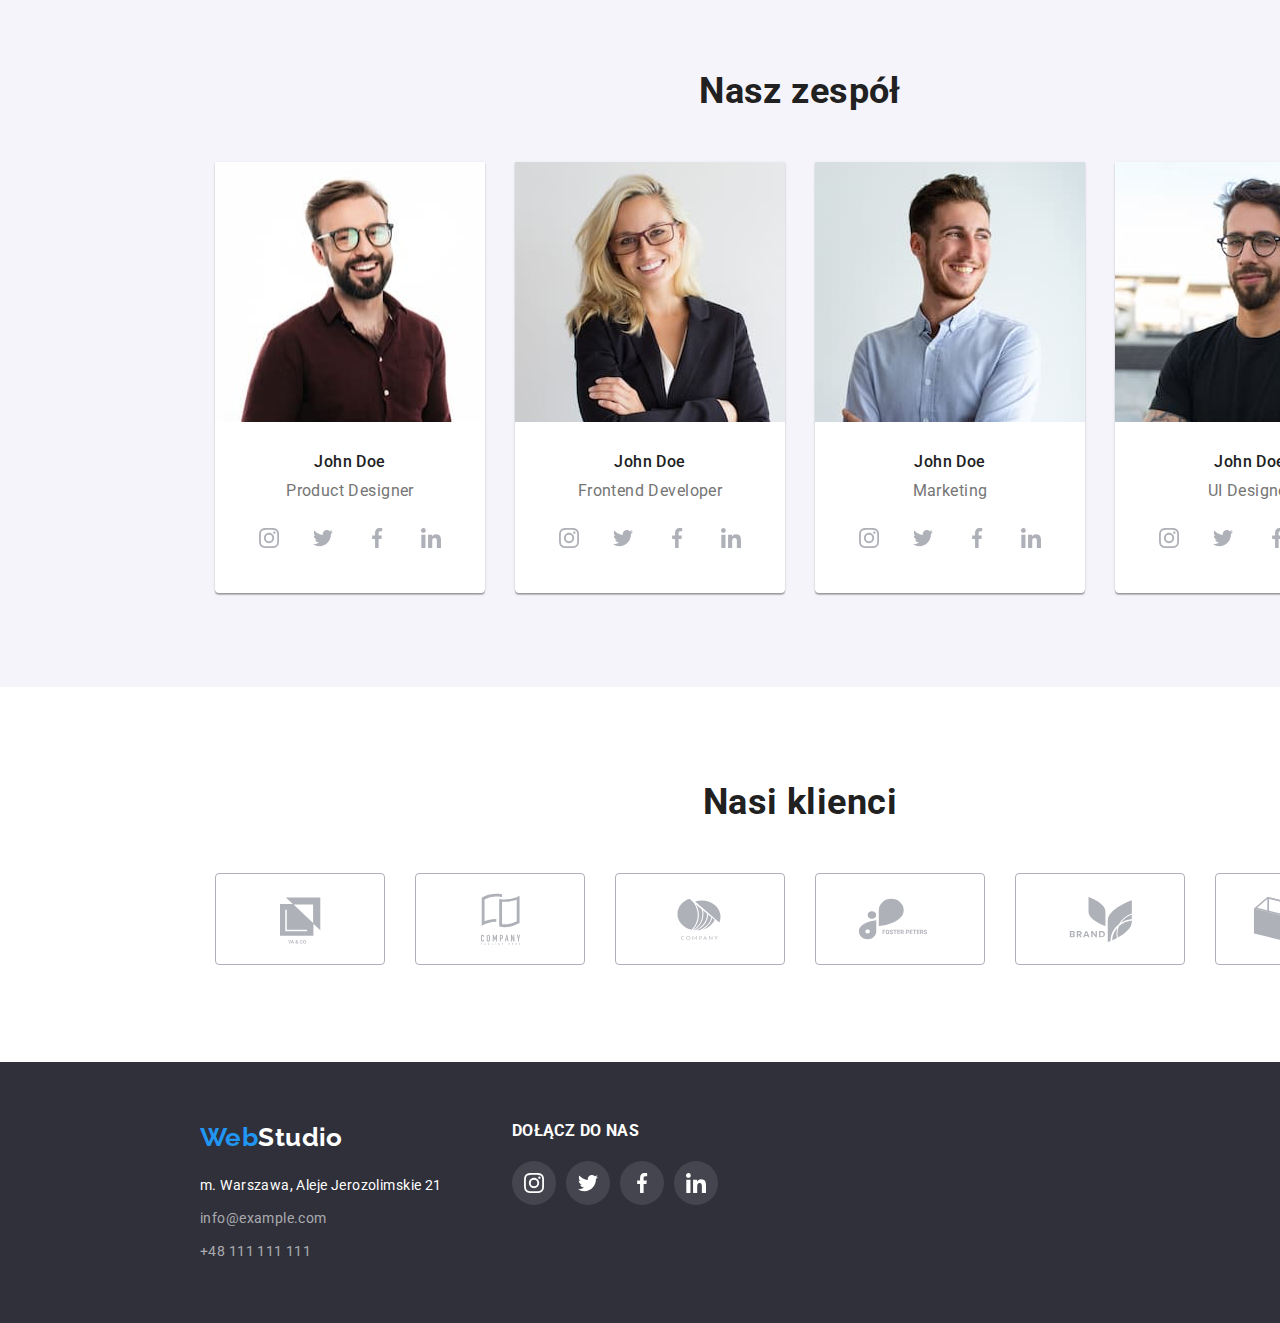
==== commit c692ab9d: "." ====
--- a/index.html
+++ b/index.html
@@ -555,7 +555,94 @@
         </section>
       </main>
 
-      <footer></footer>
+      <footer class="footer-background">
+        <div class="footer-container container">
+          <div>
+            <a href="index.html" class="logo footer-logo">
+              <span class="logo-color">Web</span>Studio</a
+            >
+            <address>
+              <ul class="address-list">
+                <li>
+                  <p class="footer-paragraph">
+                    m. Warszawa, Aleje Jerozolimskie 21
+                  </p>
+                </li>
+                <li>
+                  <a
+                    href="mailto:info@example.com"
+                    class="footer-links hover links"
+                    >info@example.com</a
+                  >
+                </li>
+                <li>
+                  <a href="tel:+48111111111" class="footer-links hover links"
+                    >+48 111 111 111</a
+                  >
+                </li>
+              </ul>
+            </address>
+          </div>
+
+          <div>
+            <h3 class="footer-header">Dołącz do nas</h3>
+            <ul class="footer-social-links">
+              <li>
+                <a href="https://www.instagram.com" target="_blank">
+                  <svg class="footer-social-link">
+                    <use
+                      href="images/icons.svg#icon-instagram"
+                      width="20"
+                      height="20"
+                      y="12"
+                      x="12"
+                    ></use>
+                  </svg>
+                </a>
+              </li>
+              <li>
+                <a href="https://www.twitter.com" target="_blank">
+                  <svg class="footer-social-link">
+                    <use
+                      href="images/icons.svg#icon-twitter"
+                      width="20"
+                      height="20"
+                      y="12"
+                      x="12"
+                    ></use>
+                  </svg>
+                </a>
+              </li>
+              <li>
+                <a href="https://www.facebook.com" target="_blank">
+                  <svg class="footer-social-link">
+                    <use
+                      href="images/icons.svg#icon-facebook"
+                      width="20"
+                      height="20"
+                      y="12"
+                      x="12"
+                    ></use>
+                  </svg>
+                </a>
+              </li>
+              <li>
+                <a href="https://www.linkedin.com" target="_blank">
+                  <svg class="footer-social-link">
+                    <use
+                      href="images/icons.svg#icon-linkedin"
+                      width="20"
+                      height="20"
+                      y="12"
+                      x="12"
+                    ></use>
+                  </svg>
+                </a>
+              </li>
+            </ul>
+          </div>
+        </div>
+      </footer>
     </div>
 
     <div class="back-theme is-hidden" data-modal>
--- a/css/styles.css
+++ b/css/styles.css
@@ -8,6 +8,7 @@
   --black: #000;
   --blue: #2196f3;
   --buttonactive: #1085e2;
+  --cardoverlay: rgba(33, 150, 243, 0.9);
   --darkgrey: #2f303a;
   --grey: #757575;
   --footericon: rgba(255, 255, 255, 0.1);
@@ -19,6 +20,7 @@
   --iconcolor: #afb1b8;
   --backgroundmodalwindow: rgba(000, 000, 000, 0.2);
   --lightgrey: #e5e5e5;
+  --whatwedooverlay: rgba(47, 48, 58, 0.8);
 }
 
 /**/
@@ -232,11 +234,14 @@
   box-shadow: 0px 4px 4px rgba(0, 0, 0, 0.15);
   border-radius: 4px;
   color: var(--white);
+  transition-property: background-color;
+  transition-duration: 250ms;
+  transition-timing-function: cubic-bezier(0.4, 0, 0.2, 1);
 }
 
 .button:hover,
 .button:focus {
-  background: var(--buttonactive);
+  background-color: var(--buttonactive);
   cursor: pointer;
 }
 
@@ -272,7 +277,7 @@
 .overlay {
   color: var(--white);
   font-weight: 700;
-  background-color: rgba(47, 48, 58, 0.8);
+  background-color: var(--whatwedooverlay);
   height: 70px;
   text-align: center;
   position: absolute;
@@ -332,12 +337,15 @@
   height: 44px;
   fill: var(--iconcolor);
   border-radius: 50%;
+  transition-property: background-color, fill;
+  transition-duration: 250ms;
+  transition-timing-function: cubic-bezier(0.4, 0, 0.2, 1);
 }
 
 .social-link:hover,
 .social-link:focus {
   fill: var(--white);
-  background: var(--blue);
+  background-color: var(--blue);
 }
 
 /* Our-Clients styles */
@@ -348,6 +356,9 @@
   border: 1px solid var(--iconcolor);
   fill: var(--iconcolor);
   border-radius: 4px;
+  transition-property: border, fill;
+  transition-duration: 250ms;
+  transition-timing-function: cubic-bezier(0.4, 0, 0.2, 1);
 }
 
 .our-clients-icons:hover,
@@ -360,9 +371,163 @@
 /* portfolio.html Main styles */
 /**/
 
+.portfolio-buttons-list {
+  display: flex;
+  flex-direction: row;
+  gap: 8px;
+  justify-content: center;
+  padding-bottom: 50px;
+}
+
+.portfolio-buttons {
+  background: var(--notwhite);
+  border-radius: 4px;
+  font-weight: 500;
+  font-size: 16px;
+  line-height: 1.625;
+  text-align: center;
+  color: var(--notblack);
+  padding: 6px 22px;
+  border-style: none;
+  transition-property: background-color, color;
+  transition-duration: 250ms;
+  transition-timing-function: cubic-bezier(0.4, 0, 0.2, 1);
+}
+
+.portfolio-buttons:hover,
+.portfolio-buttons:focus {
+  background-color: var(--blue);
+  color: var(--white);
+}
+
+.cards-set {
+  display: flex;
+  flex-wrap: wrap;
+  gap: 30px;
+}
+
+.item {
+  flex-basis: calc((100% - 60px) / 3);
+  transition-property: box-shadow;
+  transition-duration: 250ms;
+  transition-timing-function: cubic-bezier(0.4, 0, 0.2, 1);
+  position: relative;
+  overflow: hidden;
+}
+
+.cards-border {
+  border-bottom: 1px solid #eeeeee;
+  border-right: 1px solid #eeeeee;
+  border-left: 1px solid #eeeeee;
+  padding: 20px 0 20px 24px;
+  display: flex;
+  flex-direction: column;
+  gap: 4px;
+}
+
+.cards-header {
+  font-weight: 700;
+  font-size: 18px;
+  line-height: 2;
+  letter-spacing: 0.06em;
+  color: var(--notblack);
+}
+
+.cards-paragraph {
+  font-size: 16px;
+  line-height: 1.875;
+  color: var(--grey);
+}
+
+.item:hover,
+.item:focus {
+  box-shadow: 0px 1px 1px rgba(0, 0, 0, 0.12), 0px 4px 4px rgba(0, 0, 0, 0.06),
+    1px 4px 6px rgba(0, 0, 0, 0.16);
+  cursor: pointer;
+}
+
+.item:hover .card-overlay {
+  transform: translatey(0);
+}
+
+.card-overlay {
+  position: absolute;
+  padding: 49px 45px 49px 24px;
+  color: var(--white);
+  font-size: 18px;
+  line-height: 1.556;
+  background-color: var(--cardoverlay);
+  top: 0;
+  left: 0;
+  width: 100%;
+  height: 294px;
+  transition: transform;
+  transition-duration: 250ms;
+  transition-timing-function: cubic-bezier(0.4, 0, 0.2, 1);
+  transform: translatey(100%);
+}
+
 /**/
 /* Footer styles */
 /**/
+
+.footer-background {
+  background-color: var(--darkgrey);
+}
+
+.footer-container {
+  display: flex;
+  flex-direction: row;
+  gap: 70px;
+  padding: 60px 0;
+}
+
+.address-list {
+  display: flex;
+  flex-direction: column;
+  padding-top: 20px;
+  gap: 9px;
+  font-style: normal;
+}
+
+.footer-logo {
+  color: var(--white);
+}
+
+.footer-paragraph {
+  line-height: 1.715;
+  color: var(--white);
+}
+
+.footer-links {
+  line-height: 1.715;
+  color: var(--footerlinks);
+}
+
+.footer-header {
+  font-weight: 700;
+  line-height: 1.143;
+  text-transform: uppercase;
+  color: var(--white);
+}
+
+.footer-social-links {
+  display: flex;
+  flex-direction: row;
+  gap: 10px;
+  padding-top: 20px;
+}
+
+.footer-social-link {
+  width: 44px;
+  height: 44px;
+  fill: var(--white);
+  border-radius: 50%;
+  transition-property: background-color, fill;
+  transition-duration: 250ms;
+  transition-timing-function: cubic-bezier(0.4, 0, 0.2, 1);
+  background-color: var(--footericon);
+}
 
 /**/
 /* Modal window styles */
@@ -405,15 +570,20 @@
 }
 
 .close-modal-window-button-styles {
-  fill: (--black);
+  fill: var(--black);
   width: 30px;
   height: 30px;
   border-radius: 50%;
   border: 1px solid #0000001a;
+  transition-property: background-color, fill;
+  transition-duration: 250ms;
+  transition-timing-function: cubic-bezier(0.4, 0, 0.2, 1);
 }
 
 .close-modal-window-button-styles:hover,
-.close-modal-window-button-styles:focus {
+.close-modal-window-button-styles:focus,
+.footer-social-link:hover,
+.footer-social-link:focus {
   fill: var(--white);
-  background: var(--blue);
-}
+  background-color: var(--blue);
+}
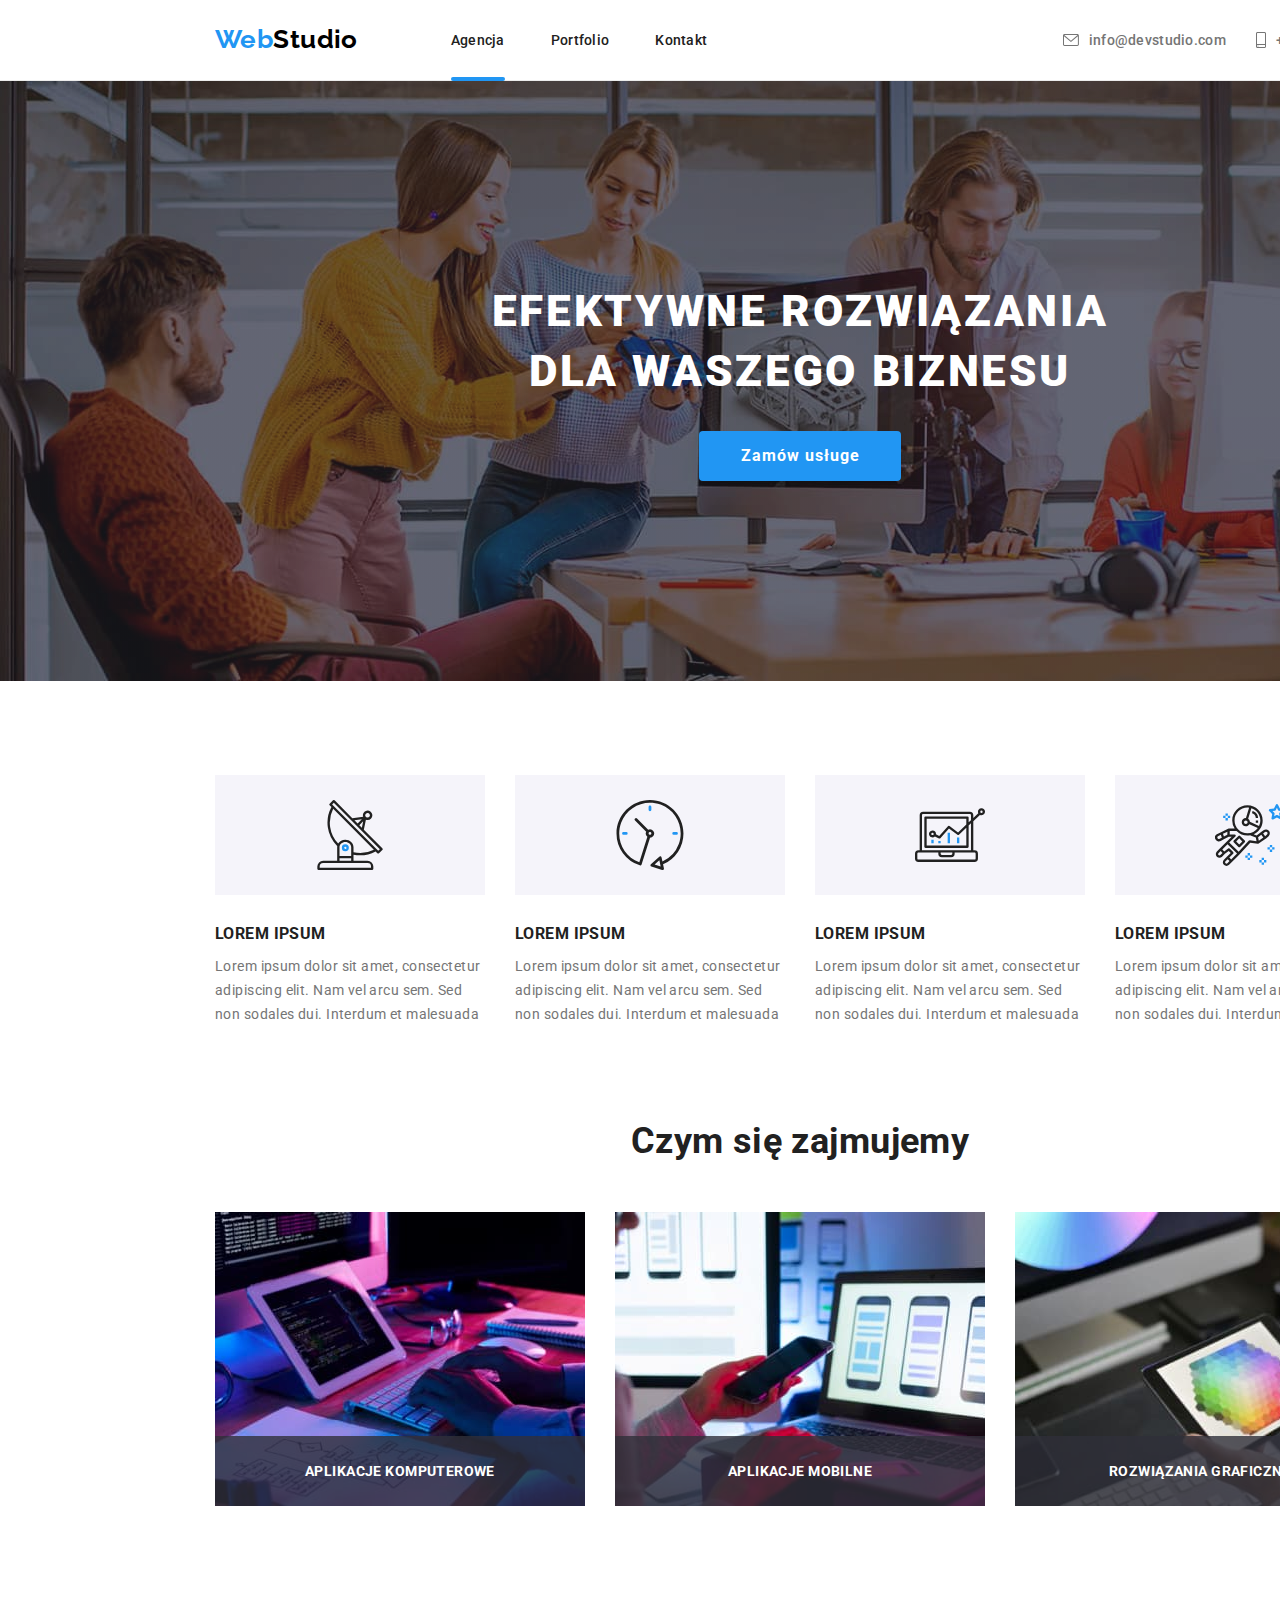
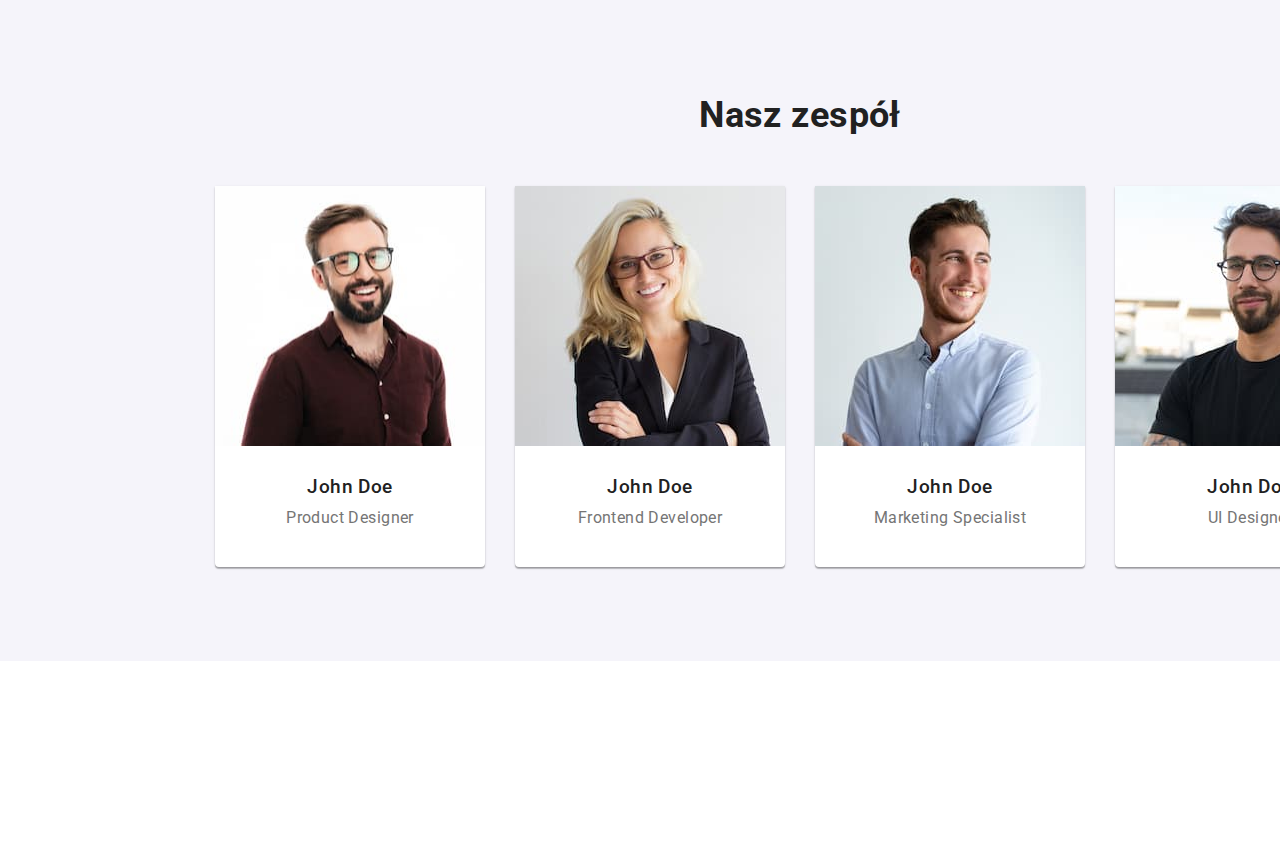
==== commit ca834529: "." ====
--- a/index.html
+++ b/index.html
@@ -23,34 +23,40 @@
   <body>
     <div class="wrapper">
       <header class="header-border">
-        <div class="header-container container">
+        <div class="container header-container">
           <a href="index.html" class="logo"
             ><span class="logo-color">Web</span>Studio</a
           >
 
           <nav>
-            <ul class="header-lists nav-list">
-              <li>
-                <a class="nav-links hover blue-line links" href="index.html"
+            <ul class="header-list nav-list">
+              <li>
+                <a href="index.html" class="nav-links hover blue-line links"
                   >Agencja</a
                 >
               </li>
               <li>
-                <a class="nav-links hover links" href="portfolio.html"
+                <a
+                  href="portfolio.html"
+                  class="nav-links hover blue-line-hover links"
                   >Portfolio</a
                 >
               </li>
               <li>
-                <a class="nav-links hover links" href="kontakt.html">Kontakt</a>
+                <a
+                  href="kontakt.html"
+                  class="nav-links hover blue-line-hover links"
+                  >Kontakt</a
+                >
               </li>
             </ul>
           </nav>
 
-          <ul class="header-lists contact-list">
+          <ul class="header-list contact-list">
             <li>
               <a
-                class="contact-links hover icons links"
                 href="mailto:info@devstudio.com"
+                class="contact-links hover icons"
               >
                 <svg width="16" height="12">
                   <use href="images/icons.svg#icon-envelope"></use>
@@ -59,10 +65,7 @@
               >
             </li>
             <li>
-              <a
-                class="contact-links hover icons links"
-                href="tel:+48111111111"
-              >
+              <a href="tel:+48111111111" class="contact-links hover icons">
                 <svg width="10" height="16">
                   <use href="images/icons.svg#icon-smartphone"></use>
                 </svg>
@@ -75,22 +78,20 @@
 
       <main>
         <section>
-          <div class="logo-container container">
+          <div class="container logo-container">
             <h1 class="header-one">
               EFEKTYWNE ROZWIĄZANIA DLA WASZEGO BIZNESU
             </h1>
-            <button type="button" class="button" data-modal-open>
-              Zamów usługe
-            </button>
+            <button class="logo-button" data-modal-open>Zamów usługe</button>
           </div>
         </section>
 
         <section class="section no-padding">
           <div class="container">
-            <ul class="display-row-30-gap-list">
-              <li>
-                <div class="lorem-icons">
-                  <svg width="65.32" height="70">
+            <ul class="section-list">
+              <li>
+                <div class="lorem-svg-container">
+                  <svg width="70" height="70">
                     <use href="images/icons.svg#icon-antenna"></use>
                   </svg>
                 </div>
@@ -101,8 +102,8 @@
                 </p>
               </li>
               <li>
-                <div class="lorem-icons">
-                  <svg width="65.32" height="70">
+                <div class="lorem-svg-container">
+                  <svg width="70" height="70">
                     <use href="images/icons.svg#icon-clock"></use>
                   </svg>
                 </div>
@@ -113,8 +114,8 @@
                 </p>
               </li>
               <li>
-                <div class="lorem-icons">
-                  <svg width="65.32" height="70">
+                <div class="lorem-svg-container">
+                  <svg width="70" height="70">
                     <use href="images/icons.svg#icon-diagram"></use>
                   </svg>
                 </div>
@@ -125,8 +126,8 @@
                 </p>
               </li>
               <li>
-                <div class="lorem-icons">
-                  <svg width="65.32" height="70">
+                <div class="lorem-svg-container">
+                  <svg width="70" height="70">
                     <use href="images/icons.svg#icon-astronaut"></use>
                   </svg>
                 </div>
@@ -143,55 +144,55 @@
         <section class="section">
           <div class="container">
             <h2 class="header-two">Czym się zajmujemy</h2>
-            <ul class="display-row-30-gap-list">
-              <li class="overlay-box">
+            <ul class="section-list">
+              <li class="what-we-do">
                 <figure>
                   <img
                     src="images/image-01.jpg"
-                    alt="Programista pracuje na komputerze"
+                    alt="Programista pracujący na komputerze"
                     width="370"
                     height="294"
                   />
-                  <figcaption class="overlay">
-                    <p>Aplikacje komputerowe</p>
-                  </figcaption>
-                </figure>
-              </li>
-              <li class="overlay-box">
+                  <figcaption>
+                    <p class="what-we-do-overlay">Aplikacje komputerowe</p>
+                  </figcaption>
+                </figure>
+              </li>
+              <li class="what-we-do">
                 <figure>
                   <img
                     src="images/image-02.jpg"
-                    alt="Programista pracuje na komputerze i telefonie"
+                    alt="Programista pracujący na komputerze i smartfonie"
                     width="370"
                     height="294"
                   />
-                  <figcaption class="overlay">
-                    <p>Aplikacje mobilne</p>
-                  </figcaption>
-                </figure>
-              </li>
-              <li class="overlay-box">
+                  <figcaption>
+                    <p class="what-we-do-overlay">Aplikacje mobilne</p>
+                  </figcaption>
+                </figure>
+              </li>
+              <li class="what-we-do">
                 <figure>
                   <img
                     src="images/image-03.jpg"
-                    alt="Grafik pracuje na tablecie"
+                    alt="Grafik pracujący na tablecie"
                     width="370"
                     height="294"
                   />
-                  <figcaption class="overlay">
-                    <p>Rozwiązania graficzne</p>
-                  </figcaption>
-                </figure>
-              </li>
-            </ul>
-          </div>
-        </section>
-
-        <section class="section our-team-section-background">
+                  <figcaption>
+                    <p class="what-we-do-overlay">Rozwiązania graficzne</p>
+                  </figcaption>
+                </figure>
+              </li>
+            </ul>
+          </div>
+        </section>
+
+        <section class="section our-team-background">
           <div class="container">
             <h2 class="header-two">Nasz zespół</h2>
-            <ul class="display-row-30-gap-list">
-              <li class="our-team-list-background">
+            <ul class="section-list">
+              <li class="our-team-list">
                 <figure>
                   <img
                     src="images/photo-01.jpg"
@@ -201,66 +202,12 @@
                   />
                   <figcaption class="our-team-figcaption">
                     <h3 class="our-team-header">John Doe</h3>
-                    <p class="our-team-paragraph">Product Designer</p>
-
-                    <ul class="social-links">
-                      <li>
-                        <a href="https://www.instagram.com" target="_blank">
-                          <svg class="social-link">
-                            <use
-                              href="images/icons.svg#icon-instagram"
-                              width="20"
-                              height="20"
-                              y="12"
-                              x="12"
-                            ></use>
-                          </svg>
-                        </a>
-                      </li>
-                      <li>
-                        <a href="https://www.twitter.com" target="_blank">
-                          <svg class="social-link">
-                            <use
-                              href="images/icons.svg#icon-twitter"
-                              width="20"
-                              height="20"
-                              y="12"
-                              x="12"
-                            ></use>
-                          </svg>
-                        </a>
-                      </li>
-                      <li>
-                        <a href="https://www.facebook.com" target="_blank">
-                          <svg class="social-link">
-                            <use
-                              href="images/icons.svg#icon-facebook"
-                              width="20"
-                              height="20"
-                              y="12"
-                              x="12"
-                            ></use>
-                          </svg>
-                        </a>
-                      </li>
-                      <li>
-                        <a href="https://www.linkedin.com" target="_blank">
-                          <svg class="social-link">
-                            <use
-                              href="images/icons.svg#icon-linkedin"
-                              width="20"
-                              height="20"
-                              y="12"
-                              x="12"
-                            ></use>
-                          </svg>
-                        </a>
-                      </li>
-                    </ul>
-                  </figcaption>
-                </figure>
-              </li>
-              <li class="our-team-list-background">
+                    <p>Product Designer</p>
+                    <ul class="social-link-list"></ul>
+                  </figcaption>
+                </figure>
+              </li>
+              <li class="our-team-list">
                 <figure>
                   <img
                     src="images/photo-02.jpg"
@@ -270,65 +217,12 @@
                   />
                   <figcaption class="our-team-figcaption">
                     <h3 class="our-team-header">John Doe</h3>
-                    <p class="our-team-paragraph">Frontend Developer</p>
-                    <ul class="social-links">
-                      <li>
-                        <a href="https://www.instagram.com" target="_blank">
-                          <svg class="social-link">
-                            <use
-                              href="images/icons.svg#icon-instagram"
-                              width="20"
-                              height="20"
-                              y="12"
-                              x="12"
-                            ></use>
-                          </svg>
-                        </a>
-                      </li>
-                      <li>
-                        <a href="https://www.twitter.com" target="_blank">
-                          <svg class="social-link">
-                            <use
-                              href="images/icons.svg#icon-twitter"
-                              width="20"
-                              height="20"
-                              y="12"
-                              x="12"
-                            ></use>
-                          </svg>
-                        </a>
-                      </li>
-                      <li>
-                        <a href="https://www.facebook.com" target="_blank">
-                          <svg class="social-link">
-                            <use
-                              href="images/icons.svg#icon-facebook"
-                              width="20"
-                              height="20"
-                              y="12"
-                              x="12"
-                            ></use>
-                          </svg>
-                        </a>
-                      </li>
-                      <li>
-                        <a href="https://www.linkedin.com" target="_blank">
-                          <svg class="social-link">
-                            <use
-                              href="images/icons.svg#icon-linkedin"
-                              width="20"
-                              height="20"
-                              y="12"
-                              x="12"
-                            ></use>
-                          </svg>
-                        </a>
-                      </li>
-                    </ul>
-                  </figcaption>
-                </figure>
-              </li>
-              <li class="our-team-list-background">
+                    <p>Frontend Developer</p>
+                    <ul class="social-link-list"></ul>
+                  </figcaption>
+                </figure>
+              </li>
+              <li class="our-team-list">
                 <figure>
                   <img
                     src="images/photo-03.jpg"
@@ -338,65 +232,12 @@
                   />
                   <figcaption class="our-team-figcaption">
                     <h3 class="our-team-header">John Doe</h3>
-                    <p class="our-team-paragraph">Marketing</p>
-                    <ul class="social-links">
-                      <li>
-                        <a href="https://www.instagram.com" target="_blank">
-                          <svg class="social-link">
-                            <use
-                              href="images/icons.svg#icon-instagram"
-                              width="20"
-                              height="20"
-                              y="12"
-                              x="12"
-                            ></use>
-                          </svg>
-                        </a>
-                      </li>
-                      <li>
-                        <a href="https://www.twitter.com" target="_blank">
-                          <svg class="social-link">
-                            <use
-                              href="images/icons.svg#icon-twitter"
-                              width="20"
-                              height="20"
-                              y="12"
-                              x="12"
-                            ></use>
-                          </svg>
-                        </a>
-                      </li>
-                      <li>
-                        <a href="https://www.facebook.com" target="_blank">
-                          <svg class="social-link">
-                            <use
-                              href="images/icons.svg#icon-facebook"
-                              width="20"
-                              height="20"
-                              y="12"
-                              x="12"
-                            ></use>
-                          </svg>
-                        </a>
-                      </li>
-                      <li>
-                        <a href="https://www.linkedin.com" target="_blank">
-                          <svg class="social-link">
-                            <use
-                              href="images/icons.svg#icon-linkedin"
-                              width="20"
-                              height="20"
-                              y="12"
-                              x="12"
-                            ></use>
-                          </svg>
-                        </a>
-                      </li>
-                    </ul>
-                  </figcaption>
-                </figure>
-              </li>
-              <li class="our-team-list-background">
+                    <p>Marketing Specialist</p>
+                    <ul class="social-link-list"></ul>
+                  </figcaption>
+                </figure>
+              </li>
+              <li class="our-team-list">
                 <figure>
                   <img
                     src="images/photo-04.jpg"
@@ -406,61 +247,7 @@
                   />
                   <figcaption class="our-team-figcaption">
                     <h3 class="our-team-header">John Doe</h3>
-                    <p class="our-team-paragraph">UI Designer</p>
-                    <ul class="social-links">
-                      <li>
-                        <a href="https://www.instagram.com" target="_blank">
-                          <svg class="social-link">
-                            <use
-                              href="images/icons.svg#icon-instagram"
-                              width="20"
-                              height="20"
-                              y="12"
-                              x="12"
-                            ></use>
-                          </svg>
-                        </a>
-                      </li>
-                      <li>
-                        <a href="https://www.twitter.com" target="_blank">
-                          <svg class="social-link">
-                            <use
-                              href="images/icons.svg#icon-twitter"
-                              width="20"
-                              height="20"
-                              y="12"
-                              x="12"
-                            ></use>
-                          </svg>
-                        </a>
-                      </li>
-                      <li>
-                        <a href="https://www.facebook.com" target="_blank">
-                          <svg class="social-link">
-                            <use
-                              href="images/icons.svg#icon-facebook"
-                              width="20"
-                              height="20"
-                              y="12"
-                              x="12"
-                            ></use>
-                          </svg>
-                        </a>
-                      </li>
-                      <li>
-                        <a href="https://www.linkedin.com" target="_blank">
-                          <svg class="social-link">
-                            <use
-                              href="images/icons.svg#icon-linkedin"
-                              width="20"
-                              height="20"
-                              y="12"
-                              x="12"
-                            ></use>
-                          </svg>
-                        </a>
-                      </li>
-                    </ul>
+                    <p>UI Designer</p>
                   </figcaption>
                 </figure>
               </li>
@@ -469,192 +256,23 @@
         </section>
 
         <section class="section">
-          <div class="container">
-            <h2 class="header-two">Nasi klienci</h2>
-            <ul class="display-row-30-gap-list">
-              <li class="our-clients">
-                <a href="#" target="_blank">
-                  <svg class="our-clients-icons">
-                    <use
-                      href="images/icons.svg#icon-company-1"
-                      width="106"
-                      height="60"
-                      x="32"
-                      y="16"
-                    ></use>
-                  </svg>
-                </a>
-              </li>
-              <li class="our-clients">
-                <a href="#" target="_blank">
-                  <svg class="our-clients-icons">
-                    <use
-                      href="images/icons.svg#icon-company-2"
-                      width="106"
-                      height="60"
-                      x="32"
-                      y="16"
-                    ></use>
-                  </svg>
-                </a>
-              </li>
-              <li class="our-clients">
-                <a href="#" target="_blank">
-                  <svg class="our-clients-icons">
-                    <use
-                      href="images/icons.svg#icon-company-3"
-                      width="106"
-                      height="60"
-                      x="32"
-                      y="16"
-                    ></use>
-                  </svg>
-                </a>
-              </li>
-              <li class="our-clients">
-                <a href="#" target="_blank">
-                  <svg class="our-clients-icons">
-                    <use
-                      href="images/icons.svg#icon-company-4"
-                      width="106"
-                      height="60"
-                      x="32"
-                      y="16"
-                    ></use>
-                  </svg>
-                </a>
-              </li>
-              <li class="our-clients">
-                <a href="#" target="_blank">
-                  <svg class="our-clients-icons">
-                    <use
-                      href="images/icons.svg#icon-company-5"
-                      width="106"
-                      height="60"
-                      x="32"
-                      y="16"
-                    ></use>
-                  </svg>
-                </a>
-              </li>
-              <li class="our-clients">
-                <a href="#" target="_blank">
-                  <svg class="our-clients-icons">
-                    <use
-                      href="images/icons.svg#icon-company-6"
-                      width="106"
-                      height="60"
-                      x="32"
-                      y="16"
-                    ></use>
-                  </svg>
-                </a>
-              </li>
-            </ul>
-          </div>
+          <div class="container"></div>
         </section>
       </main>
 
-      <footer class="footer-background">
-        <div class="footer-container container">
-          <div>
-            <a href="index.html" class="logo footer-logo">
-              <span class="logo-color">Web</span>Studio</a
-            >
-            <address>
-              <ul class="address-list">
-                <li>
-                  <p class="footer-paragraph">
-                    m. Warszawa, Aleje Jerozolimskie 21
-                  </p>
-                </li>
-                <li>
-                  <a
-                    href="mailto:info@example.com"
-                    class="footer-links hover links"
-                    >info@example.com</a
-                  >
-                </li>
-                <li>
-                  <a href="tel:+48111111111" class="footer-links hover links"
-                    >+48 111 111 111</a
-                  >
-                </li>
-              </ul>
-            </address>
-          </div>
-
-          <div>
-            <h3 class="footer-header">Dołącz do nas</h3>
-            <ul class="footer-social-links">
-              <li>
-                <a href="https://www.instagram.com" target="_blank">
-                  <svg class="footer-social-link">
-                    <use
-                      href="images/icons.svg#icon-instagram"
-                      width="20"
-                      height="20"
-                      y="12"
-                      x="12"
-                    ></use>
-                  </svg>
-                </a>
-              </li>
-              <li>
-                <a href="https://www.twitter.com" target="_blank">
-                  <svg class="footer-social-link">
-                    <use
-                      href="images/icons.svg#icon-twitter"
-                      width="20"
-                      height="20"
-                      y="12"
-                      x="12"
-                    ></use>
-                  </svg>
-                </a>
-              </li>
-              <li>
-                <a href="https://www.facebook.com" target="_blank">
-                  <svg class="footer-social-link">
-                    <use
-                      href="images/icons.svg#icon-facebook"
-                      width="20"
-                      height="20"
-                      y="12"
-                      x="12"
-                    ></use>
-                  </svg>
-                </a>
-              </li>
-              <li>
-                <a href="https://www.linkedin.com" target="_blank">
-                  <svg class="footer-social-link">
-                    <use
-                      href="images/icons.svg#icon-linkedin"
-                      width="20"
-                      height="20"
-                      y="12"
-                      x="12"
-                    ></use>
-                  </svg>
-                </a>
-              </li>
-            </ul>
-          </div>
-        </div>
-      </footer>
+      <footer class="footer-background"></footer>
     </div>
 
-    <div class="back-theme is-hidden" data-modal>
-      <div class="modal-window">
-        <button class="close-modal-window-button" data-modal-close>
-          <svg class="close-modal-window-button-styles">
+    <div class="modal-background is-hidden" data-modal>
+      <div class="modal">
+        <button class="modal-button" data-modal-close>
+          <svg class="svg-modal-button">
             <use
               href="images/icons.svg#icon-x"
-              width="11"
-              height="11"
-              x="9"
-              y="9"
+              width="12"
+              height="12"
+              x="8"
+              y="8"
             ></use>
           </svg>
         </button>
--- a/css/styles.css
+++ b/css/styles.css
@@ -1,5 +1,5 @@
 /**/
-/* Colors reset */
+/* Colors */
 /**/
 
 :root {
@@ -55,14 +55,13 @@
   font-size: 14px;
   letter-spacing: 0.03em;
   color: var(--grey);
+  padding: 0;
   margin: 0;
-  padding: 0;
 }
 
 .wrapper {
   width: 1600px;
   margin: 0 auto;
-  background-color: var(--white);
 }
 
 .container {
@@ -71,25 +70,24 @@
   padding: 0 15px;
 }
 
+img {
+  display: block;
+}
+
 .logo-color {
   color: var(--blue);
 }
 
+.logo {
+  font-family: "Raleway";
+  font-weight: 700;
+  font-size: 26px;
+  line-height: 1.193;
+  color: var(--black);
+}
+
 .section {
   padding: 94px 0;
-}
-
-button:hover,
-button:focus {
-  cursor: pointer;
-}
-
-.no-padding {
-  padding-bottom: 0;
-}
-
-img {
-  display: block;
 }
 
 .hover:hover,
@@ -97,7 +95,13 @@
   color: var(--blue);
 }
 
-.display-row-30-gap-list {
+.links {
+  transition-property: color;
+  transition-duration: 250ms;
+  transition-timing-function: cubic-bezier(0.4, 0, 0.2, 1);
+}
+
+.section-list {
   display: flex;
   flex-direction: row;
   gap: 30px;
@@ -112,13 +116,8 @@
   padding-bottom: 50px;
 }
 
-.links {
-  transition-property: color;
-  transition-duration: 250ms;
-  transition-timing-function: cubic-bezier(0.4, 0, 0.2, 1);
-}
-/**/
-/* Header styles */
+/**/
+/* Header tyles */
 /**/
 
 .header-border {
@@ -128,26 +127,18 @@
 .header-container {
   display: flex;
   flex-direction: row;
-  align-items: center;
   padding: 24px 15px 25px 15px;
+  align-items: center;
   gap: 93px;
 }
 
-.logo {
-  font-family: "Raleway";
-  font-style: normal;
-  font-weight: 700;
-  font-size: 26px;
-  line-height: 1.193;
-  color: var(--black);
-}
-
-.header-lists {
-  display: flex;
+.header-list {
+  display: flex;
+  flex-direction: row;
+  align-items: center;
   font-weight: 500;
   line-height: 1.143;
   letter-spacing: 0.02em;
-  align-items: center;
 }
 
 .nav-list {
@@ -159,9 +150,16 @@
   position: relative;
 }
 
-.contact-list {
-  gap: 30px;
-  margin-left: auto;
+.blue-line::after {
+  width: 100%;
+  height: 4px;
+  border-radius: 2px;
+  background-color: var(--blue);
+  content: "";
+  position: absolute;
+  bottom: 0;
+  display: block;
+  transform: translateY(33px);
 }
 
 .contact-links {
@@ -171,8 +169,11 @@
 .icons {
   display: flex;
   align-items: center;
+  gap: 10px;
   fill: var(--grey);
-  gap: 10px;
+  transition-property: fill, color;
+  transition-duration: 250ms;
+  transition-timing-function: cubic-bezier(0.4, 0, 0.2, 1);
 }
 
 .icons:hover,
@@ -180,34 +181,26 @@
   fill: var(--blue);
 }
 
-.blue-line::after {
-  content: "";
-  position: absolute;
-  display: block;
-  height: 4px;
-  bottom: -33px;
-  left: 0;
-  background-color: var(--blue);
-  border-radius: 2px;
-  margin: 0;
+.contact-list {
+  margin-left: auto;
+  gap: 30px;
+}
+
+/**/
+/* index.html Main styles */
+/**/
+
+/* Logo-&-Button styles */
+
+.logo-container {
+  background: linear-gradient(var(--background), var(--background)),
+    url(../images/background.jpg), no-repeat;
+  padding: 200px 452px;
   width: 100%;
-}
-
-/**/
-/* index.html Main styles */
-/**/
-
-/* Logo & Button styles */
-
-.logo-container {
+  color: var(--white);
   display: flex;
   flex-direction: column;
   gap: 30px;
-  background: linear-gradient(rgba(47, 48, 58, 0.4), rgba(47, 48, 58, 0.4)),
-    url(../images/background.jpg), no-repeat;
-  width: 100%;
-  padding: 200px 453px;
-  color: var(--white);
   align-items: center;
 }
 
@@ -220,7 +213,7 @@
   text-transform: uppercase;
 }
 
-.button {
+.logo-button {
   font-weight: 700;
   font-size: 16px;
   line-height: 1.875;
@@ -228,31 +221,35 @@
   align-items: center;
   text-align: center;
   letter-spacing: 0.06em;
-  padding: 10px 41px 10px 42px;
+  color: var(--white);
   border-style: none;
-  background: #2196f3;
+  background: var(--blue);
   box-shadow: 0px 4px 4px rgba(0, 0, 0, 0.15);
   border-radius: 4px;
-  color: var(--white);
+  padding: 10px 41px 10px 42px;
   transition-property: background-color;
   transition-duration: 250ms;
   transition-timing-function: cubic-bezier(0.4, 0, 0.2, 1);
 }
 
-.button:hover,
-.button:focus {
+.logo-button:hover,
+.logo-button:focus {
+  cursor: pointer;
   background-color: var(--buttonactive);
-  cursor: pointer;
-}
-
-/* Lorem styles */
-
-.lorem-icons {
-  background: var(--notwhite);
-  border-radius: 4px;
+}
+
+/* Lorem-Section styles */
+
+.no-padding {
+  padding-bottom: 0;
+}
+
+.lorem-svg-container {
+  display: flex;
+  align-items: center;
+  justify-content: center;
+  background-color: var(--notwhite);
   padding: 25px 0;
-  display: flex;
-  justify-content: center;
   margin-bottom: 30px;
 }
 
@@ -264,37 +261,39 @@
   padding-bottom: 10px;
 }
 
-.lorem-paagraph {
+.lorem-paragraph {
   line-height: 1.715;
 }
 
 /* What-We-Do styles */
 
-.overlay-box {
+.what-we-do {
   position: relative;
 }
 
-.overlay {
+.what-we-do-overlay {
+  position: absolute;
+  bottom: 0;
+  left: 0;
   color: var(--white);
-  font-weight: 700;
-  background-color: var(--whatwedooverlay);
-  height: 70px;
-  text-align: center;
-  position: absolute;
-  text-transform: uppercase;
   padding: 27px 0;
   width: 100%;
-  bottom: 0;
-  left: 0;
+  background-color: var(--whatwedooverlay);
+  align-items: center;
+  display: flex;
+  justify-content: center;
+  font-weight: 700;
+  line-height: 1.143;
+  text-transform: uppercase;
 }
 
 /* Our-Team styles */
 
-.our-team-section-background {
-  background: var(--notwhite);
-}
-
-.our-team-list-background {
+.our-team-background {
+  background-color: var(--notwhite);
+}
+
+.our-team-list {
   background: var(--white);
   box-shadow: 0px 1px 3px rgba(0, 0, 0, 0.12), 0px 1px 1px rgba(0, 0, 0, 0.14),
     0px 2px 1px rgba(0, 0, 0, 0.2);
@@ -304,286 +303,81 @@
 .our-team-figcaption {
   display: flex;
   flex-direction: column;
+  align-items: center;
+  justify-content: center;
   gap: 10px;
   padding: 30px 0;
-  align-items: center;
+  font-size: 16px;
+  line-height: 1.188;
 }
 
 .our-team-header {
   font-weight: 500;
-  font-size: 16px;
-  line-height: 1.188;
-  text-align: center;
-  color: var(--notblack);
-}
-
-.our-team-paragraph {
-  font-size: 16px;
-  line-height: 1.188;
-  text-align: center;
-  color: var(--grey);
-}
-
-.social-links {
-  display: flex;
-  flex-direction: row;
-  align-items: center;
-  gap: 10px;
-  padding-top: 6px;
-}
-
-.social-link {
-  width: 44px;
-  height: 44px;
-  fill: var(--iconcolor);
-  border-radius: 50%;
-  transition-property: background-color, fill;
-  transition-duration: 250ms;
-  transition-timing-function: cubic-bezier(0.4, 0, 0.2, 1);
-}
-
-.social-link:hover,
-.social-link:focus {
-  fill: var(--white);
-  background-color: var(--blue);
-}
-
-/* Our-Clients styles */
-
-.our-clients-icons {
-  width: 170px;
-  height: 92px;
-  border: 1px solid var(--iconcolor);
-  fill: var(--iconcolor);
-  border-radius: 4px;
-  transition-property: border, fill;
-  transition-duration: 250ms;
-  transition-timing-function: cubic-bezier(0.4, 0, 0.2, 1);
-}
-
-.our-clients-icons:hover,
-.our-clients-icons:focus {
-  fill: var(--blue);
-  border: 1px solid var(--blue);
-}
-
-/**/
-/* portfolio.html Main styles */
-/**/
-
-.portfolio-buttons-list {
-  display: flex;
-  flex-direction: row;
-  gap: 8px;
-  justify-content: center;
-  padding-bottom: 50px;
-}
-
-.portfolio-buttons {
-  background: var(--notwhite);
-  border-radius: 4px;
-  font-weight: 500;
-  font-size: 16px;
-  line-height: 1.625;
-  text-align: center;
-  color: var(--notblack);
-  padding: 6px 22px;
-  border-style: none;
-  transition-property: background-color, color;
-  transition-duration: 250ms;
-  transition-timing-function: cubic-bezier(0.4, 0, 0.2, 1);
-}
-
-.portfolio-buttons:hover,
-.portfolio-buttons:focus {
-  background-color: var(--blue);
-  color: var(--white);
-}
-
-.cards-set {
-  display: flex;
-  flex-wrap: wrap;
-  gap: 30px;
-}
-
-.item {
-  flex-basis: calc((100% - 60px) / 3);
-  transition-property: box-shadow;
-  transition-duration: 250ms;
-  transition-timing-function: cubic-bezier(0.4, 0, 0.2, 1);
-  position: relative;
-  overflow: hidden;
-}
-
-.cards-border {
-  border-bottom: 1px solid #eeeeee;
-  border-right: 1px solid #eeeeee;
-  border-left: 1px solid #eeeeee;
-  padding: 20px 0 20px 24px;
-  display: flex;
-  flex-direction: column;
-  gap: 4px;
-}
-
-.cards-header {
-  font-weight: 700;
-  font-size: 18px;
-  line-height: 2;
-  letter-spacing: 0.06em;
-  color: var(--notblack);
-}
-
-.cards-paragraph {
-  font-size: 16px;
-  line-height: 1.875;
-  color: var(--grey);
-}
-
-.item:hover,
-.item:focus {
-  box-shadow: 0px 1px 1px rgba(0, 0, 0, 0.12), 0px 4px 4px rgba(0, 0, 0, 0.06),
-    1px 4px 6px rgba(0, 0, 0, 0.16);
-  cursor: pointer;
-}
-
-.item:hover .card-overlay {
-  transform: translatey(0);
-}
-
-.card-overlay {
-  position: absolute;
-  padding: 49px 45px 49px 24px;
-  color: var(--white);
-  font-size: 18px;
-  line-height: 1.556;
-  background-color: var(--cardoverlay);
-  top: 0;
-  left: 0;
-  width: 100%;
-  height: 294px;
-  transition: transform;
-  transition-duration: 250ms;
-  transition-timing-function: cubic-bezier(0.4, 0, 0.2, 1);
-  transform: translatey(100%);
-}
-
-/**/
-/* Footer styles */
-/**/
-
-.footer-background {
-  background-color: var(--darkgrey);
-}
-
-.footer-container {
-  display: flex;
-  flex-direction: row;
-  gap: 70px;
-  padding: 60px 0;
-}
-
-.address-list {
-  display: flex;
-  flex-direction: column;
-  padding-top: 20px;
-  gap: 9px;
-  font-style: normal;
-}
-
-.footer-logo {
-  color: var(--white);
-}
-
-.footer-paragraph {
-  line-height: 1.715;
-  color: var(--white);
-}
-
-.footer-links {
-  line-height: 1.715;
-  color: var(--footerlinks);
-}
-
-.footer-header {
-  font-weight: 700;
-  line-height: 1.143;
-  text-transform: uppercase;
-  color: var(--white);
-}
-
-.footer-social-links {
+  color: #212121;
+}
+
+.social-link-list {
   display: flex;
   flex-direction: row;
   gap: 10px;
-  padding-top: 20px;
-}
-
-.footer-social-link {
-  width: 44px;
-  height: 44px;
-  fill: var(--white);
-  border-radius: 50%;
-  transition-property: background-color, fill;
-  transition-duration: 250ms;
-  transition-timing-function: cubic-bezier(0.4, 0, 0.2, 1);
-  background-color: var(--footericon);
-}
-
-/**/
-/* Modal window styles */
-/**/
-
-.modal-window {
+}
+
+/**/
+/* Modal-Window styles */
+/**/
+
+.modal {
   position: absolute;
   width: 528px;
   height: 581px;
   left: 50%;
   top: 50%;
   transform: translate(-50%, -50%);
-  background: #ffffff;
+  background: var(--white);
   box-shadow: 0px 1px 3px rgba(0, 0, 0, 0.12), 0px 1px 1px rgba(0, 0, 0, 0.14),
     0px 2px 1px rgba(0, 0, 0, 0.2);
   border-radius: 4px;
 }
-
 .is-hidden {
-  opacity: 0;
+  overflow: hidden;
   visibility: hidden;
   pointer-events: none;
 }
 
-.back-theme {
-  top: 0;
-  left: 0;
+.modal-background {
+  position: absolute;
   width: 100%;
   height: 100%;
-  position: absolute;
+  left: 0px;
+  top: 0px;
   background: var(--backgroundmodalwindow);
 }
 
-.close-modal-window-button {
+.modal-button {
   top: 8px;
   right: 8px;
   position: absolute;
-  background: var(--white);
   border-style: none;
 }
 
-.close-modal-window-button-styles {
+.svg-modal-button {
+  border-radius: 50%;
+  top: 0;
+  right: 0;
+  width: 30px;
+  position: absolute;
+  height: 30px;
+  background-color: var(--white);
+  border: 1px solid rgba(0, 0, 0, 0.1);
   fill: var(--black);
-  width: 30px;
-  height: 30px;
-  border-radius: 50%;
-  border: 1px solid #0000001a;
   transition-property: background-color, fill;
   transition-duration: 250ms;
   transition-timing-function: cubic-bezier(0.4, 0, 0.2, 1);
 }
 
-.close-modal-window-button-styles:hover,
-.close-modal-window-button-styles:focus,
-.footer-social-link:hover,
-.footer-social-link:focus {
+.modal-button:hover svg,
+.modal-button:focus svg {
+  cursor: pointer;
+  background-color: var(--blue);
   fill: var(--white);
-  background-color: var(--blue);
-}
+}
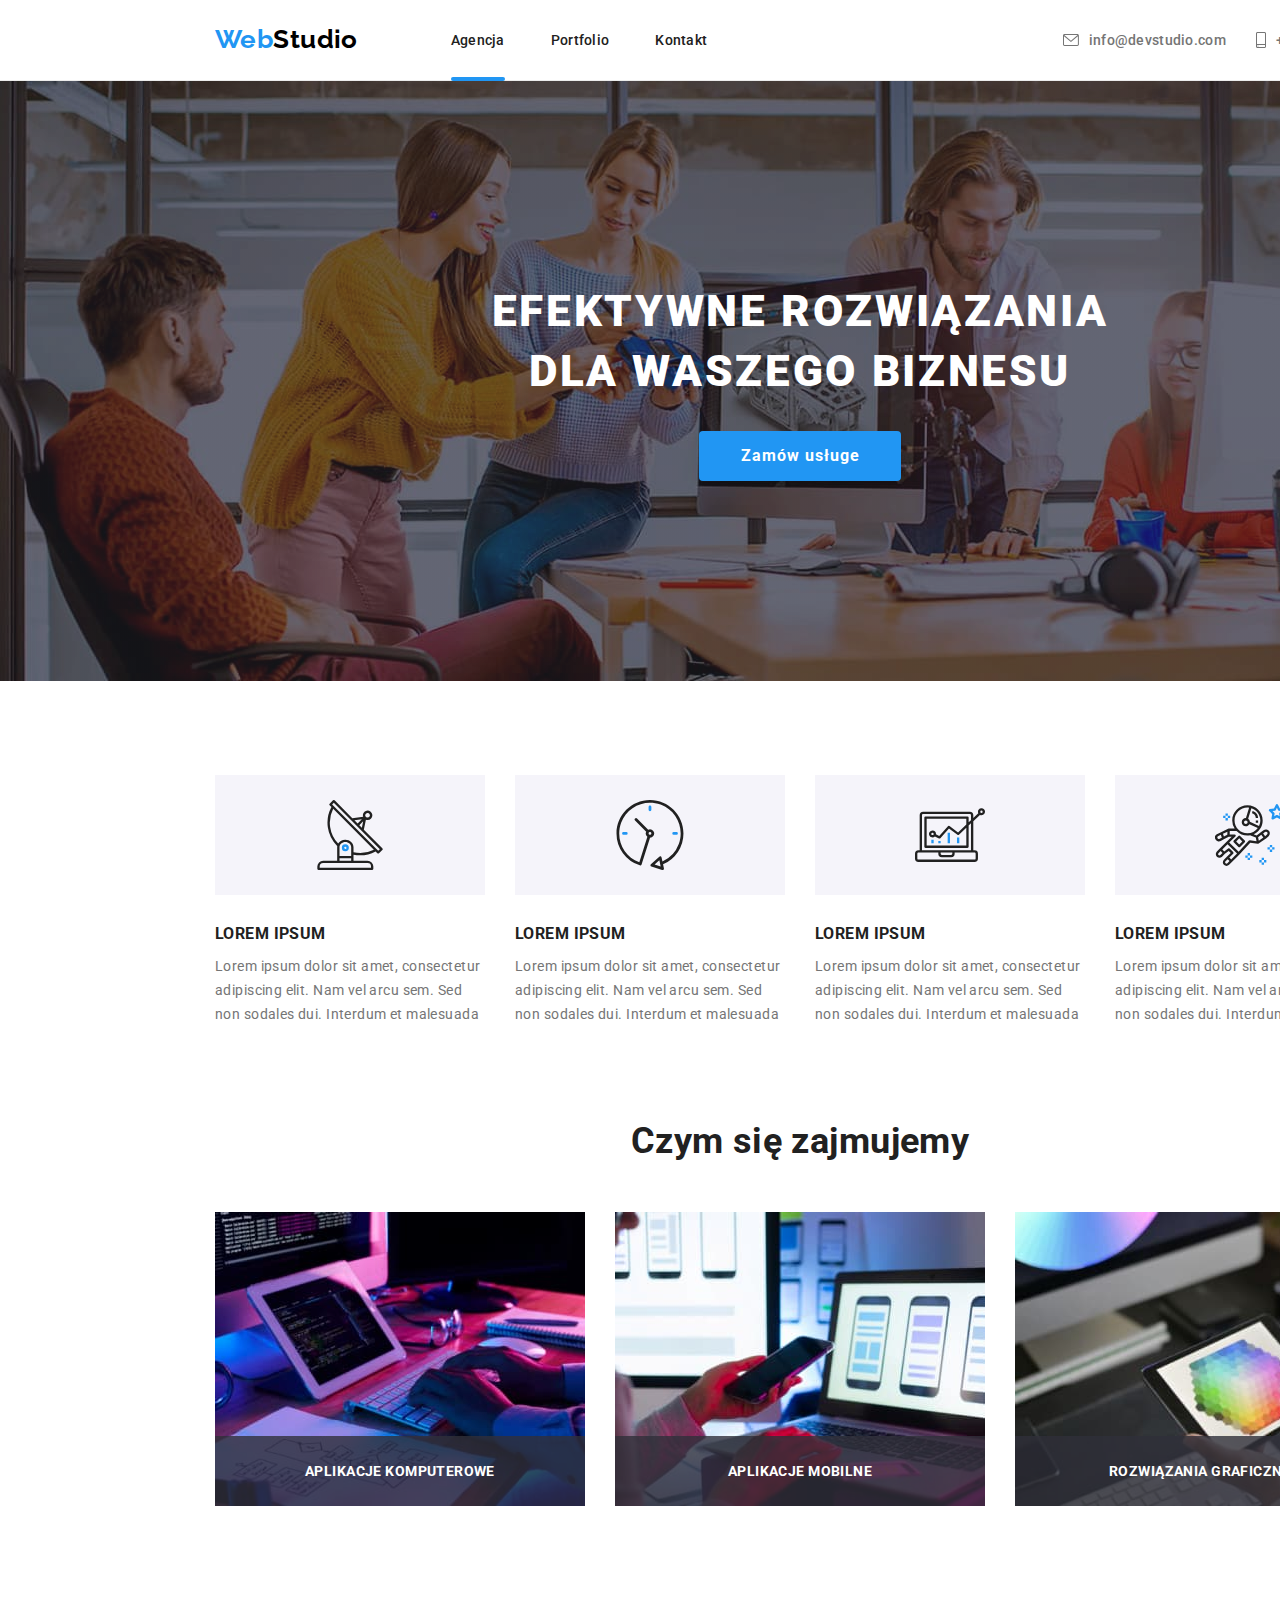
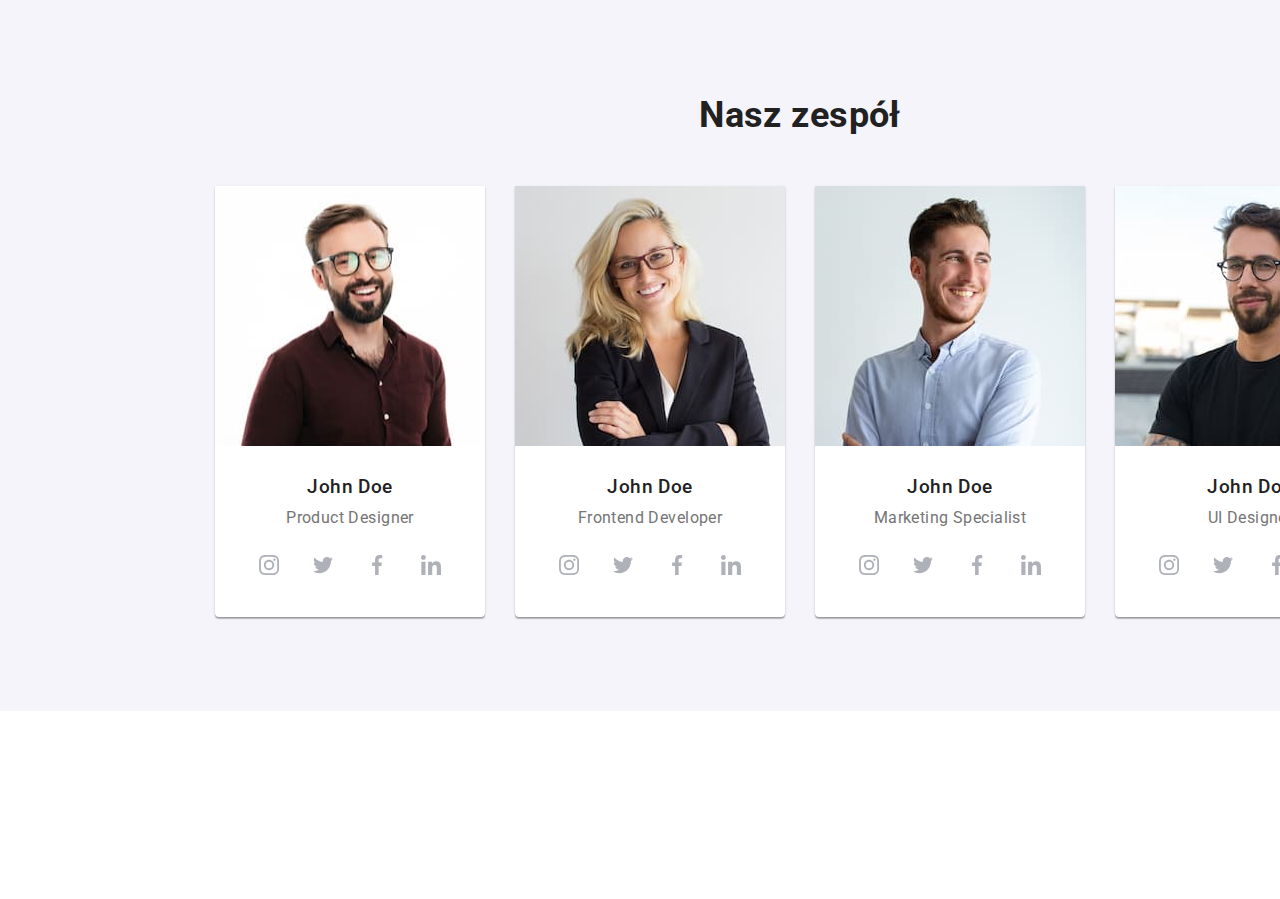
==== commit 66b61f4c: "," ====
--- a/index.html
+++ b/index.html
@@ -203,7 +203,76 @@
                   <figcaption class="our-team-figcaption">
                     <h3 class="our-team-header">John Doe</h3>
                     <p>Product Designer</p>
-                    <ul class="social-link-list"></ul>
+                    <ul class="social-link-list">
+                      <li>
+                        <a
+                          href="https://www.instagram.com"
+                          target="_blank"
+                          class="svg-social-link-container"
+                        >
+                          <svg width="44" height="44">
+                            <use
+                              href="images/icons.svg#icon-instagram"
+                              width="20px"
+                              height="20px"
+                              x="12"
+                              y="12"
+                            ></use>
+                          </svg>
+                        </a>
+                      </li>
+                      <li>
+                        <a
+                          href="https://twitter.com"
+                          target="_blank"
+                          class="svg-social-link-container"
+                        >
+                          <svg width="44" height="44">
+                            <use
+                              href="images/icons.svg#icon-twitter"
+                              width="20px"
+                              height="20px"
+                              x="12"
+                              y="12"
+                            ></use>
+                          </svg>
+                        </a>
+                      </li>
+                      <li>
+                        <a
+                          href="https://facebook.com"
+                          target="_blank"
+                          class="svg-social-link-container"
+                        >
+                          <svg width="44" height="44">
+                            <use
+                              href="images/icons.svg#icon-facebook"
+                              width="20px"
+                              height="20px"
+                              x="12"
+                              y="12"
+                            ></use>
+                          </svg>
+                        </a>
+                      </li>
+                      <li>
+                        <a
+                          href="https://www.linkedin.com"
+                          target="_blank"
+                          class="svg-social-link-container"
+                        >
+                          <svg width="44" height="44">
+                            <use
+                              href="images/icons.svg#icon-linkedin"
+                              width="20px"
+                              height="20px"
+                              x="12"
+                              y="12"
+                            ></use>
+                          </svg>
+                        </a>
+                      </li>
+                    </ul>
                   </figcaption>
                 </figure>
               </li>
@@ -218,7 +287,76 @@
                   <figcaption class="our-team-figcaption">
                     <h3 class="our-team-header">John Doe</h3>
                     <p>Frontend Developer</p>
-                    <ul class="social-link-list"></ul>
+                    <ul class="social-link-list">
+                      <li>
+                        <a
+                          href="https://www.instagram.com"
+                          target="_blank"
+                          class="svg-social-link-container"
+                        >
+                          <svg width="44" height="44">
+                            <use
+                              href="images/icons.svg#icon-instagram"
+                              width="20px"
+                              height="20px"
+                              x="12"
+                              y="12"
+                            ></use>
+                          </svg>
+                        </a>
+                      </li>
+                      <li>
+                        <a
+                          href="https://twitter.com"
+                          target="_blank"
+                          class="svg-social-link-container"
+                        >
+                          <svg width="44" height="44">
+                            <use
+                              href="images/icons.svg#icon-twitter"
+                              width="20px"
+                              height="20px"
+                              x="12"
+                              y="12"
+                            ></use>
+                          </svg>
+                        </a>
+                      </li>
+                      <li>
+                        <a
+                          href="https://facebook.com"
+                          target="_blank"
+                          class="svg-social-link-container"
+                        >
+                          <svg width="44" height="44">
+                            <use
+                              href="images/icons.svg#icon-facebook"
+                              width="20px"
+                              height="20px"
+                              x="12"
+                              y="12"
+                            ></use>
+                          </svg>
+                        </a>
+                      </li>
+                      <li>
+                        <a
+                          href="https://www.linkedin.com"
+                          target="_blank"
+                          class="svg-social-link-container"
+                        >
+                          <svg width="44" height="44">
+                            <use
+                              href="images/icons.svg#icon-linkedin"
+                              width="20px"
+                              height="20px"
+                              x="12"
+                              y="12"
+                            ></use>
+                          </svg>
+                        </a>
+                      </li>
+                    </ul>
                   </figcaption>
                 </figure>
               </li>
@@ -233,7 +371,76 @@
                   <figcaption class="our-team-figcaption">
                     <h3 class="our-team-header">John Doe</h3>
                     <p>Marketing Specialist</p>
-                    <ul class="social-link-list"></ul>
+                    <ul class="social-link-list">
+                      <li>
+                        <a
+                          href="https://www.instagram.com"
+                          target="_blank"
+                          class="svg-social-link-container"
+                        >
+                          <svg width="44" height="44">
+                            <use
+                              href="images/icons.svg#icon-instagram"
+                              width="20px"
+                              height="20px"
+                              x="12"
+                              y="12"
+                            ></use>
+                          </svg>
+                        </a>
+                      </li>
+                      <li>
+                        <a
+                          href="https://twitter.com"
+                          target="_blank"
+                          class="svg-social-link-container"
+                        >
+                          <svg width="44" height="44">
+                            <use
+                              href="images/icons.svg#icon-twitter"
+                              width="20px"
+                              height="20px"
+                              x="12"
+                              y="12"
+                            ></use>
+                          </svg>
+                        </a>
+                      </li>
+                      <li>
+                        <a
+                          href="https://facebook.com"
+                          target="_blank"
+                          class="svg-social-link-container"
+                        >
+                          <svg width="44" height="44">
+                            <use
+                              href="images/icons.svg#icon-facebook"
+                              width="20px"
+                              height="20px"
+                              x="12"
+                              y="12"
+                            ></use>
+                          </svg>
+                        </a>
+                      </li>
+                      <li>
+                        <a
+                          href="https://www.linkedin.com"
+                          target="_blank"
+                          class="svg-social-link-container"
+                        >
+                          <svg width="44" height="44">
+                            <use
+                              href="images/icons.svg#icon-linkedin"
+                              width="20px"
+                              height="20px"
+                              x="12"
+                              y="12"
+                            ></use>
+                          </svg>
+                        </a>
+                      </li>
+                    </ul>
                   </figcaption>
                 </figure>
               </li>
@@ -248,6 +455,76 @@
                   <figcaption class="our-team-figcaption">
                     <h3 class="our-team-header">John Doe</h3>
                     <p>UI Designer</p>
+                    <ul class="social-link-list">
+                      <li>
+                        <a
+                          href="https://www.instagram.com"
+                          target="_blank"
+                          class="svg-social-link-container"
+                        >
+                          <svg width="44" height="44">
+                            <use
+                              href="images/icons.svg#icon-instagram"
+                              width="20px"
+                              height="20px"
+                              x="12"
+                              y="12"
+                            ></use>
+                          </svg>
+                        </a>
+                      </li>
+                      <li>
+                        <a
+                          href="https://twitter.com"
+                          target="_blank"
+                          class="svg-social-link-container"
+                        >
+                          <svg width="44" height="44">
+                            <use
+                              href="images/icons.svg#icon-twitter"
+                              width="20px"
+                              height="20px"
+                              x="12"
+                              y="12"
+                            ></use>
+                          </svg>
+                        </a>
+                      </li>
+                      <li>
+                        <a
+                          href="https://facebook.com"
+                          target="_blank"
+                          class="svg-social-link-container"
+                        >
+                          <svg width="44" height="44">
+                            <use
+                              href="images/icons.svg#icon-facebook"
+                              width="20px"
+                              height="20px"
+                              x="12"
+                              y="12"
+                            ></use>
+                          </svg>
+                        </a>
+                      </li>
+                      <li>
+                        <a
+                          href="https://www.linkedin.com"
+                          target="_blank"
+                          class="svg-social-link-container"
+                        >
+                          <svg width="44" height="44">
+                            <use
+                              href="images/icons.svg#icon-linkedin"
+                              width="20px"
+                              height="20px"
+                              x="12"
+                              y="12"
+                            ></use>
+                          </svg>
+                        </a>
+                      </li>
+                    </ul>
                   </figcaption>
                 </figure>
               </li>
--- a/css/styles.css
+++ b/css/styles.css
@@ -320,6 +320,26 @@
   display: flex;
   flex-direction: row;
   gap: 10px;
+  padding-top: 6px;
+  align-items: center;
+}
+
+.svg-social-link-container {
+  width: 44px;
+  height: 44px;
+  display: block;
+  border-radius: 50%;
+  fill: var(--iconcolor);
+}
+
+.svg-social-link-container:hover svg,
+.svg-social-link-container:focus svg {
+  fill: var(--white);
+}
+
+.svg-social-link-container:hover,
+.svg-social-link-container:focus {
+  background-color: var(--blue);
 }
 
 /**/
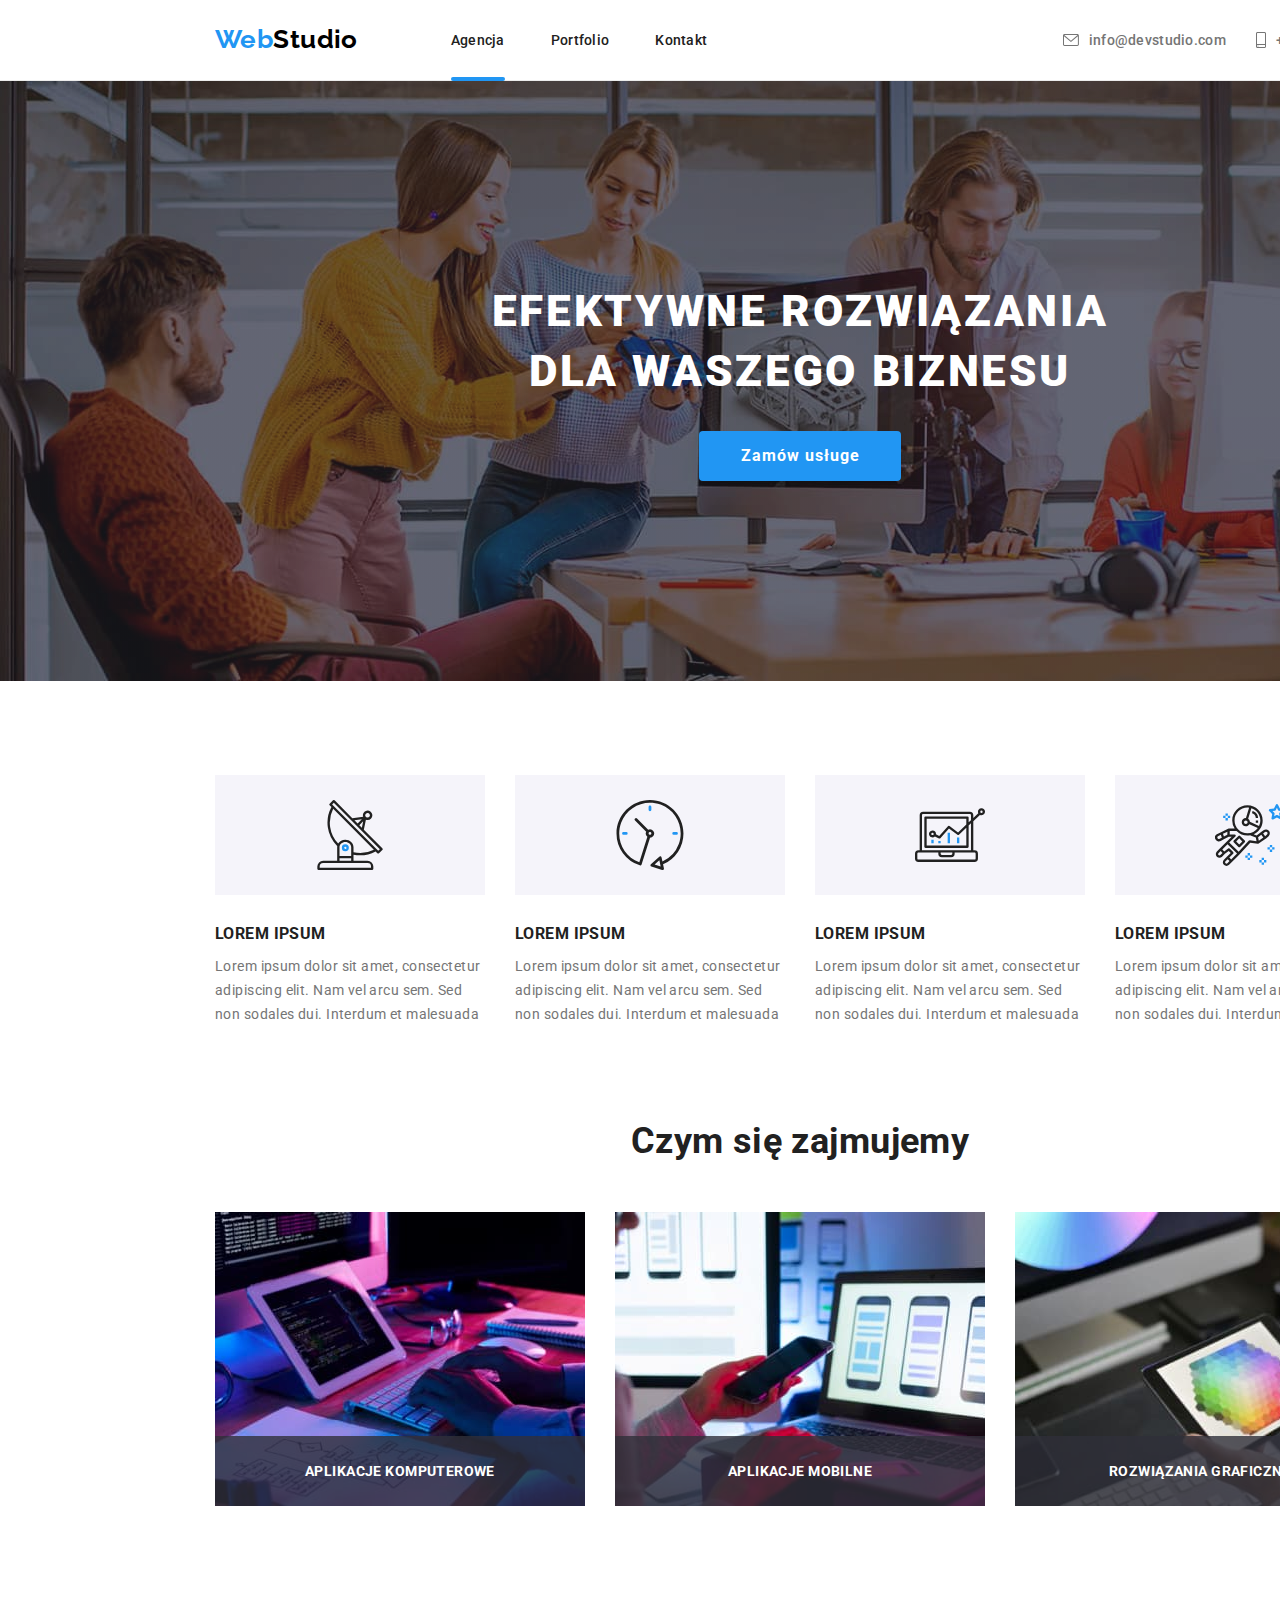
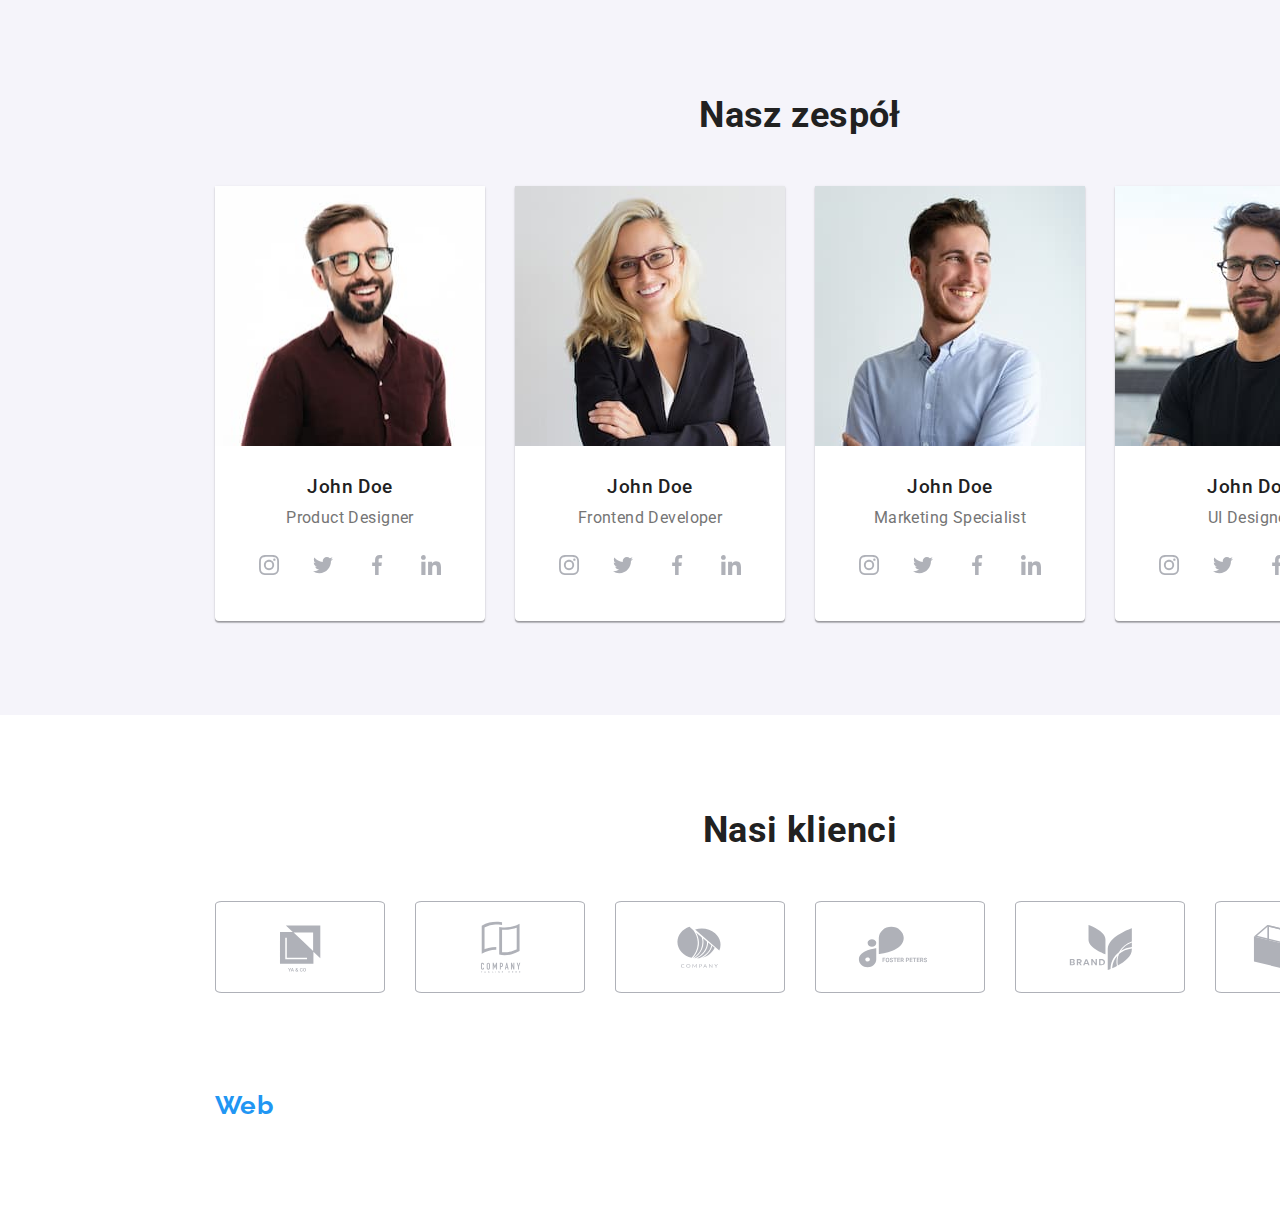
==== commit e6ddb293: "," ====
--- a/index.html
+++ b/index.html
@@ -36,18 +36,12 @@
                 >
               </li>
               <li>
-                <a
-                  href="portfolio.html"
-                  class="nav-links hover blue-line-hover links"
+                <a href="portfolio.html" class="nav-links hover links"
                   >Portfolio</a
                 >
               </li>
               <li>
-                <a
-                  href="kontakt.html"
-                  class="nav-links hover blue-line-hover links"
-                  >Kontakt</a
-                >
+                <a href="kontakt.html" class="nav-links hover links">Kontakt</a>
               </li>
             </ul>
           </nav>
@@ -208,9 +202,9 @@
                         <a
                           href="https://www.instagram.com"
                           target="_blank"
-                          class="svg-social-link-container"
-                        >
-                          <svg width="44" height="44">
+                          class="social"
+                        >
+                          <svg class="social-svg">
                             <use
                               href="images/icons.svg#icon-instagram"
                               width="20px"
@@ -225,9 +219,9 @@
                         <a
                           href="https://twitter.com"
                           target="_blank"
-                          class="svg-social-link-container"
-                        >
-                          <svg width="44" height="44">
+                          class="social"
+                        >
+                          <svg class="social-svg">
                             <use
                               href="images/icons.svg#icon-twitter"
                               width="20px"
@@ -242,9 +236,9 @@
                         <a
                           href="https://facebook.com"
                           target="_blank"
-                          class="svg-social-link-container"
-                        >
-                          <svg width="44" height="44">
+                          class="social"
+                        >
+                          <svg class="social-svg">
                             <use
                               href="images/icons.svg#icon-facebook"
                               width="20px"
@@ -259,9 +253,9 @@
                         <a
                           href="https://www.linkedin.com"
                           target="_blank"
-                          class="svg-social-link-container"
-                        >
-                          <svg width="44" height="44">
+                          class="social"
+                        >
+                          <svg class="social-svg">
                             <use
                               href="images/icons.svg#icon-linkedin"
                               width="20px"
@@ -292,9 +286,9 @@
                         <a
                           href="https://www.instagram.com"
                           target="_blank"
-                          class="svg-social-link-container"
-                        >
-                          <svg width="44" height="44">
+                          class="social"
+                        >
+                          <svg class="social-svg">
                             <use
                               href="images/icons.svg#icon-instagram"
                               width="20px"
@@ -309,9 +303,9 @@
                         <a
                           href="https://twitter.com"
                           target="_blank"
-                          class="svg-social-link-container"
-                        >
-                          <svg width="44" height="44">
+                          class="social"
+                        >
+                          <svg class="social-svg">
                             <use
                               href="images/icons.svg#icon-twitter"
                               width="20px"
@@ -326,9 +320,9 @@
                         <a
                           href="https://facebook.com"
                           target="_blank"
-                          class="svg-social-link-container"
-                        >
-                          <svg width="44" height="44">
+                          class="social"
+                        >
+                          <svg class="social-svg">
                             <use
                               href="images/icons.svg#icon-facebook"
                               width="20px"
@@ -343,9 +337,9 @@
                         <a
                           href="https://www.linkedin.com"
                           target="_blank"
-                          class="svg-social-link-container"
-                        >
-                          <svg width="44" height="44">
+                          class="social"
+                        >
+                          <svg class="social-svg">
                             <use
                               href="images/icons.svg#icon-linkedin"
                               width="20px"
@@ -376,9 +370,9 @@
                         <a
                           href="https://www.instagram.com"
                           target="_blank"
-                          class="svg-social-link-container"
-                        >
-                          <svg width="44" height="44">
+                          class="social"
+                        >
+                          <svg class="social-svg">
                             <use
                               href="images/icons.svg#icon-instagram"
                               width="20px"
@@ -393,9 +387,9 @@
                         <a
                           href="https://twitter.com"
                           target="_blank"
-                          class="svg-social-link-container"
-                        >
-                          <svg width="44" height="44">
+                          class="social"
+                        >
+                          <svg class="social-svg">
                             <use
                               href="images/icons.svg#icon-twitter"
                               width="20px"
@@ -410,9 +404,9 @@
                         <a
                           href="https://facebook.com"
                           target="_blank"
-                          class="svg-social-link-container"
-                        >
-                          <svg width="44" height="44">
+                          class="social"
+                        >
+                          <svg class="social-svg">
                             <use
                               href="images/icons.svg#icon-facebook"
                               width="20px"
@@ -427,9 +421,9 @@
                         <a
                           href="https://www.linkedin.com"
                           target="_blank"
-                          class="svg-social-link-container"
-                        >
-                          <svg width="44" height="44">
+                          class="social"
+                        >
+                          <svg class="social-svg">
                             <use
                               href="images/icons.svg#icon-linkedin"
                               width="20px"
@@ -460,9 +454,9 @@
                         <a
                           href="https://www.instagram.com"
                           target="_blank"
-                          class="svg-social-link-container"
-                        >
-                          <svg width="44" height="44">
+                          class="social"
+                        >
+                          <svg class="social-svg">
                             <use
                               href="images/icons.svg#icon-instagram"
                               width="20px"
@@ -477,9 +471,9 @@
                         <a
                           href="https://twitter.com"
                           target="_blank"
-                          class="svg-social-link-container"
-                        >
-                          <svg width="44" height="44">
+                          class="social"
+                        >
+                          <svg class="social-svg">
                             <use
                               href="images/icons.svg#icon-twitter"
                               width="20px"
@@ -494,9 +488,9 @@
                         <a
                           href="https://facebook.com"
                           target="_blank"
-                          class="svg-social-link-container"
-                        >
-                          <svg width="44" height="44">
+                          class="social"
+                        >
+                          <svg class="social-svg">
                             <use
                               href="images/icons.svg#icon-facebook"
                               width="20px"
@@ -511,9 +505,9 @@
                         <a
                           href="https://www.linkedin.com"
                           target="_blank"
-                          class="svg-social-link-container"
-                        >
-                          <svg width="44" height="44">
+                          class="social"
+                        >
+                          <svg class="social-svg">
                             <use
                               href="images/icons.svg#icon-linkedin"
                               width="20px"
@@ -533,11 +527,193 @@
         </section>
 
         <section class="section">
-          <div class="container"></div>
+          <div class="container">
+            <h2 class="header-two">Nasi klienci</h2>
+            <ul class="section-list">
+              <li>
+                <a href="#" class="our-clients">
+                  <svg class="our-clients-icons">
+                    <use
+                      href="images/icons.svg#icon-company-1"
+                      width="106"
+                      height="60"
+                      x="32"
+                      y="16"
+                    ></use>
+                  </svg>
+                </a>
+              </li>
+              <li>
+                <a href="#" class="our-clients">
+                  <svg class="our-clients-icons">
+                    <use
+                      href="images/icons.svg#icon-company-2"
+                      width="106"
+                      height="60"
+                      x="32"
+                      y="16"
+                    ></use>
+                  </svg>
+                </a>
+              </li>
+              <li>
+                <a href="#" class="our-clients">
+                  <svg class="our-clients-icons">
+                    <use
+                      href="images/icons.svg#icon-company-3"
+                      width="106"
+                      height="60"
+                      x="32"
+                      y="16"
+                    ></use>
+                  </svg>
+                </a>
+              </li>
+              <li>
+                <a href="#" class="our-clients">
+                  <svg class="our-clients-icons">
+                    <use
+                      href="images/icons.svg#icon-company-4"
+                      width="106"
+                      height="60"
+                      x="32"
+                      y="16"
+                    ></use>
+                  </svg>
+                </a>
+              </li>
+              <li>
+                <a href="#" class="our-clients">
+                  <svg class="our-clients-icons">
+                    <use
+                      href="images/icons.svg#icon-company-5"
+                      width="106"
+                      height="60"
+                      x="32"
+                      y="16"
+                    ></use>
+                  </svg>
+                </a>
+              </li>
+              <li>
+                <a href="#" class="our-clients">
+                  <svg class="our-clients-icons">
+                    <use
+                      href="images/icons.svg#icon-company-6"
+                      width="106"
+                      height="60"
+                      x="32"
+                      y="16"
+                    ></use>
+                  </svg>
+                </a>
+              </li>
+            </ul>
+          </div>
         </section>
       </main>
 
-      <footer class="footer-background"></footer>
+      <footer class="footer-background">
+        <div class="container footer">
+          <div>
+            <a href="index.html" class="logo footer-logo">
+              <span class="logo-color">Web</span>Studio</a
+            >
+            <address>
+              <ul class="address-list">
+                <li>
+                  <p class="address-paragraph address">
+                    m. Warszawa, Aleje Jerozolimskie 21
+                  </p>
+                </li>
+                <li>
+                  <a href="mailto:info@example.com" class="address hover"
+                    >info@example.com</a
+                  >
+                </li>
+                <li>
+                  <a href="tel:+48111111111" class="address hover"
+                    >+48 111 111 111</a
+                  >
+                </li>
+              </ul>
+            </address>
+          </div>
+          <div>
+            <h3 class="footer-header">Dołącz do nas</h3>
+            <ul class="footer-social-link-list">
+              <li>
+                <a
+                  href="https://www.instagram.com/"
+                  target="_blank"
+                  class="footer-social-links"
+                >
+                  <svg class="footer-svg">
+                    <use
+                      href="images/icons.svg#icon-instagram"
+                      width="20"
+                      height="20"
+                      x="12"
+                      y="12"
+                    ></use>
+                  </svg>
+                </a>
+              </li>
+              <li>
+                <a
+                  href="https://twitter.com/"
+                  target="_blank"
+                  class="footer-social-links"
+                >
+                  <svg class="footer-svg">
+                    <use
+                      href="images/icons.svg#icon-twitter"
+                      width="20"
+                      height="20"
+                      x="12"
+                      y="12"
+                    ></use>
+                  </svg>
+                </a>
+              </li>
+              <li>
+                <a
+                  href="https://facebook.com/"
+                  target="_blank"
+                  class="footer-social-links"
+                >
+                  <svg class="footer-svg">
+                    <use
+                      href="images/icons.svg#icon-facebook"
+                      width="20"
+                      height="20"
+                      x="12"
+                      y="12"
+                    ></use>
+                  </svg>
+                </a>
+              </li>
+              <li>
+                <a
+                  href="https://www.linkedin.com/"
+                  target="_blank"
+                  class="footer-social-links"
+                >
+                  <svg class="footer-svg">
+                    <use
+                      href="images/icons.svg#icon-linkedin"
+                      width="20"
+                      height="20"
+                      x="12"
+                      y="12"
+                    ></use>
+                  </svg>
+                </a>
+              </li>
+            </ul>
+          </div>
+        </div>
+      </footer>
     </div>
 
     <div class="modal-background is-hidden" data-modal>
--- a/css/styles.css
+++ b/css/styles.css
@@ -324,21 +324,139 @@
   align-items: center;
 }
 
-.svg-social-link-container {
+.social-svg {
   width: 44px;
   height: 44px;
-  display: block;
+  fill: var(--iconcolor);
+  transition-property: background-color, fill;
+  transition-duration: 250ms;
+  transition-timing-function: cubic-bezier(0.4, 0, 0.2, 1);
   border-radius: 50%;
+}
+
+.social-svg:hover {
+  background-color: var(--blue);
+  fill: var(--white);
+}
+
+.social:focus svg {
+  background-color: var(--blue);
+  fill: var(--white);
+}
+
+/* Our-Clients styles */
+
+.our-clients-icons {
+  width: 170px;
+  height: 92px;
+  border-radius: 4%;
+  border: 1px solid var(--iconcolor);
   fill: var(--iconcolor);
-}
-
-.svg-social-link-container:hover svg,
-.svg-social-link-container:focus svg {
+  transition-property: border, fill;
+  transition-duration: 250ms;
+  transition-timing-function: cubic-bezier(0.4, 0, 0.2, 1);
+}
+.our-clients-icons:hover {
+  border: 1px solid var(--blue);
+  fill: var(--blue);
+}
+
+.our-clients:focus svg {
+  border: 1px solid var(--blue);
+  fill: var(--blue);
+}
+
+/**/
+/* portfolio.html Main styles */
+/**/
+
+/* Buttons styles */
+
+.portfolio-buttons {
+  display: flex;
+  flex-direction: row;
+  gap: 8px;
+  justify-content: center;
+  padding-bottom: 50px;
+  align-items: center;
+}
+
+.portfolio-button {
+  font-weight: 500;
+  font-size: 16px;
+  line-height: 1.625;
+  text-align: center;
+  color: var(--notblack);
+  border-style: none; padding: 6px 22px;
+}
+
+.por
+
+/**/
+/* Footer styles */
+/**/
+
+.footer-background {
+  background-color: var(--darkgrey);
+  padding: 60px 0;
+}
+
+.footer {
+  display: flex;
+  flex-direction: row;
+  gap: 70px;
+}
+
+.footer-logo {
+  color: var(--white);
+}
+
+.address-list {
+  display: flex;
+  flex-direction: column;
+  padding-top: 20px;
+  gap: 9px;
+  font-style: normal;
+}
+.address {
+  font-weight: 400;
+  line-height: 1.715;
+  color: var(--footerlinks);
+}
+
+.address-paragraph {
+  color: var(--white);
+}
+
+.footer-header {
+  font-weight: 700;
+  line-height: 1.143;
+  text-transform: uppercase;
+  color: var(--white);
+  padding: 12px 0 20px 0;
+}
+
+.footer-social-link-list {
+  display: flex;
+  flex-direction: row;
+  gap: 10px;
+  align-items: center;
+}
+
+.footer-svg {
+  width: 44px;
+  height: 44px;
+  border-radius: 50%;
   fill: var(--white);
-}
-
-.svg-social-link-container:hover,
-.svg-social-link-container:focus {
+  background-color: var(--footericon);
+  transition: background-color 250ms cubic-bezier(0.4, 0, 0.2, 1);
+}
+
+.footer-svg:hover {
+  background-color: var(--blue);
+}
+
+.footer-social-links:focus svg {
   background-color: var(--blue);
 }
 
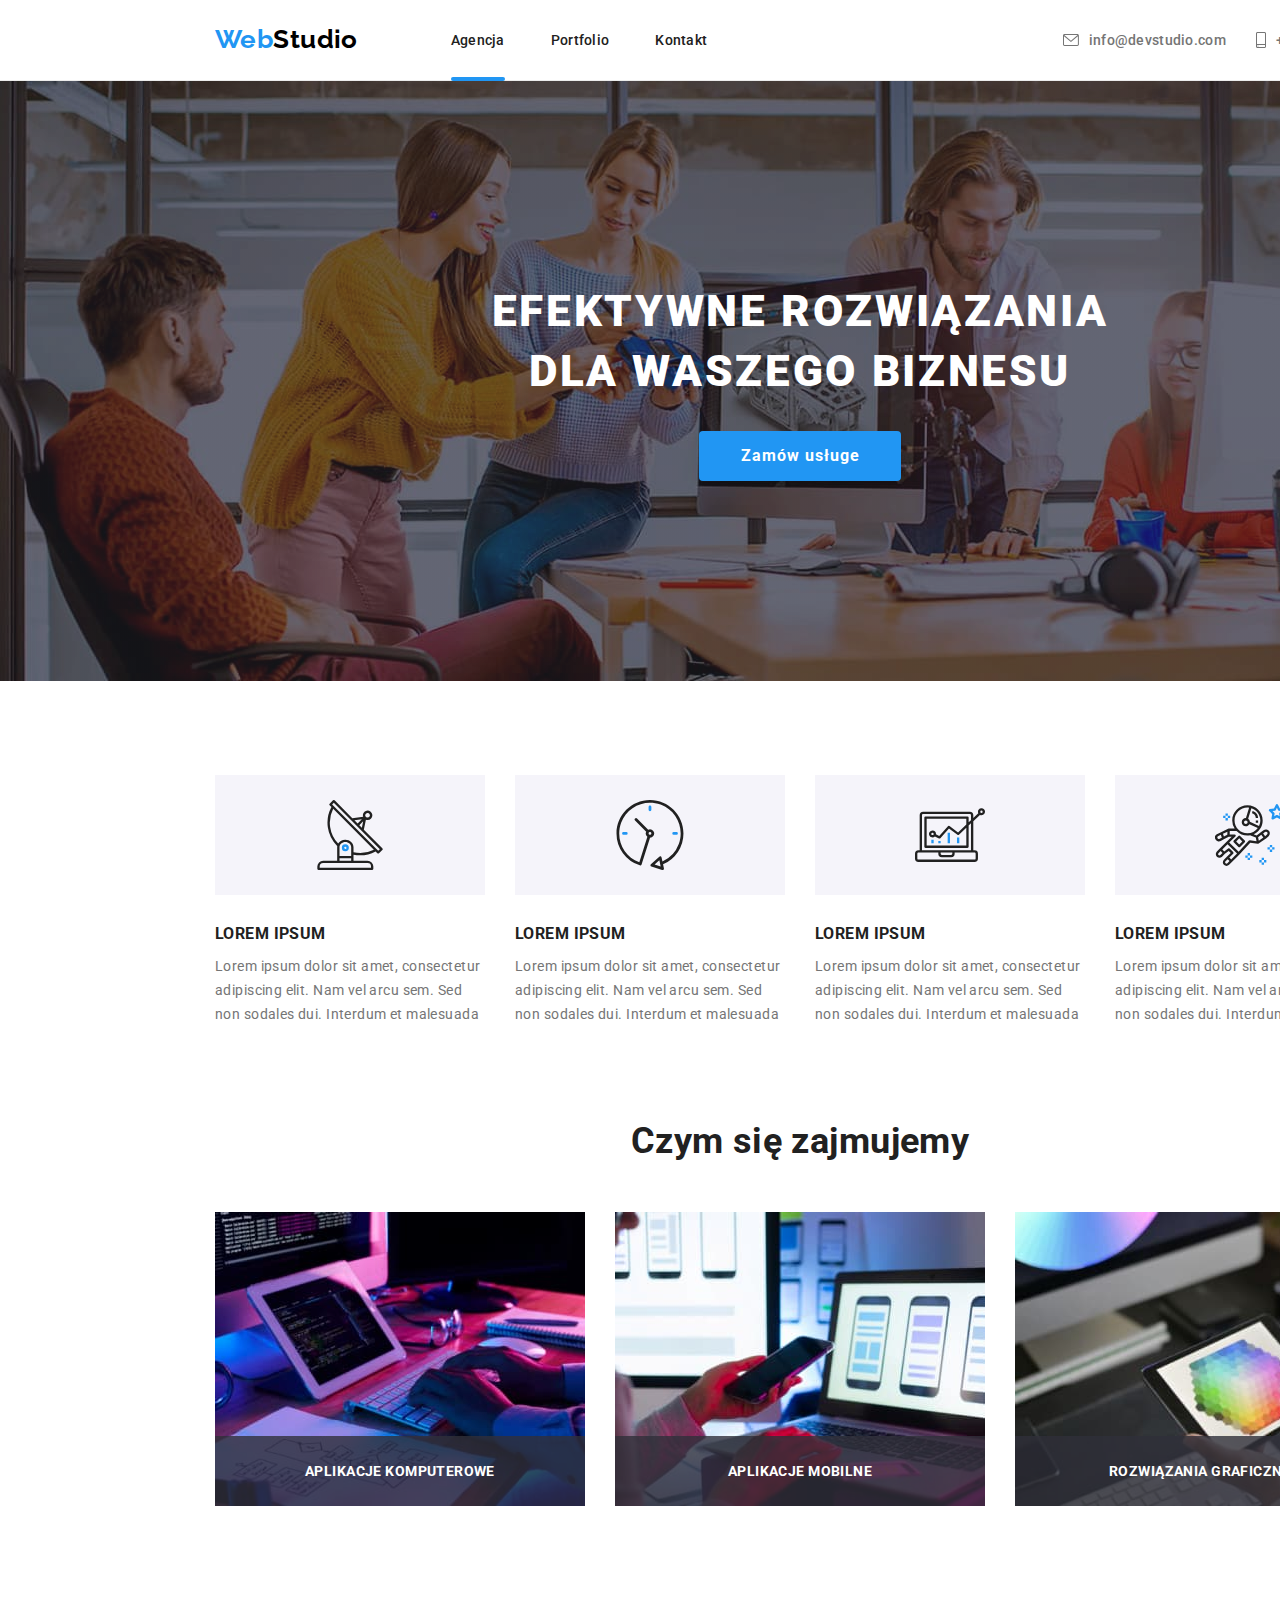
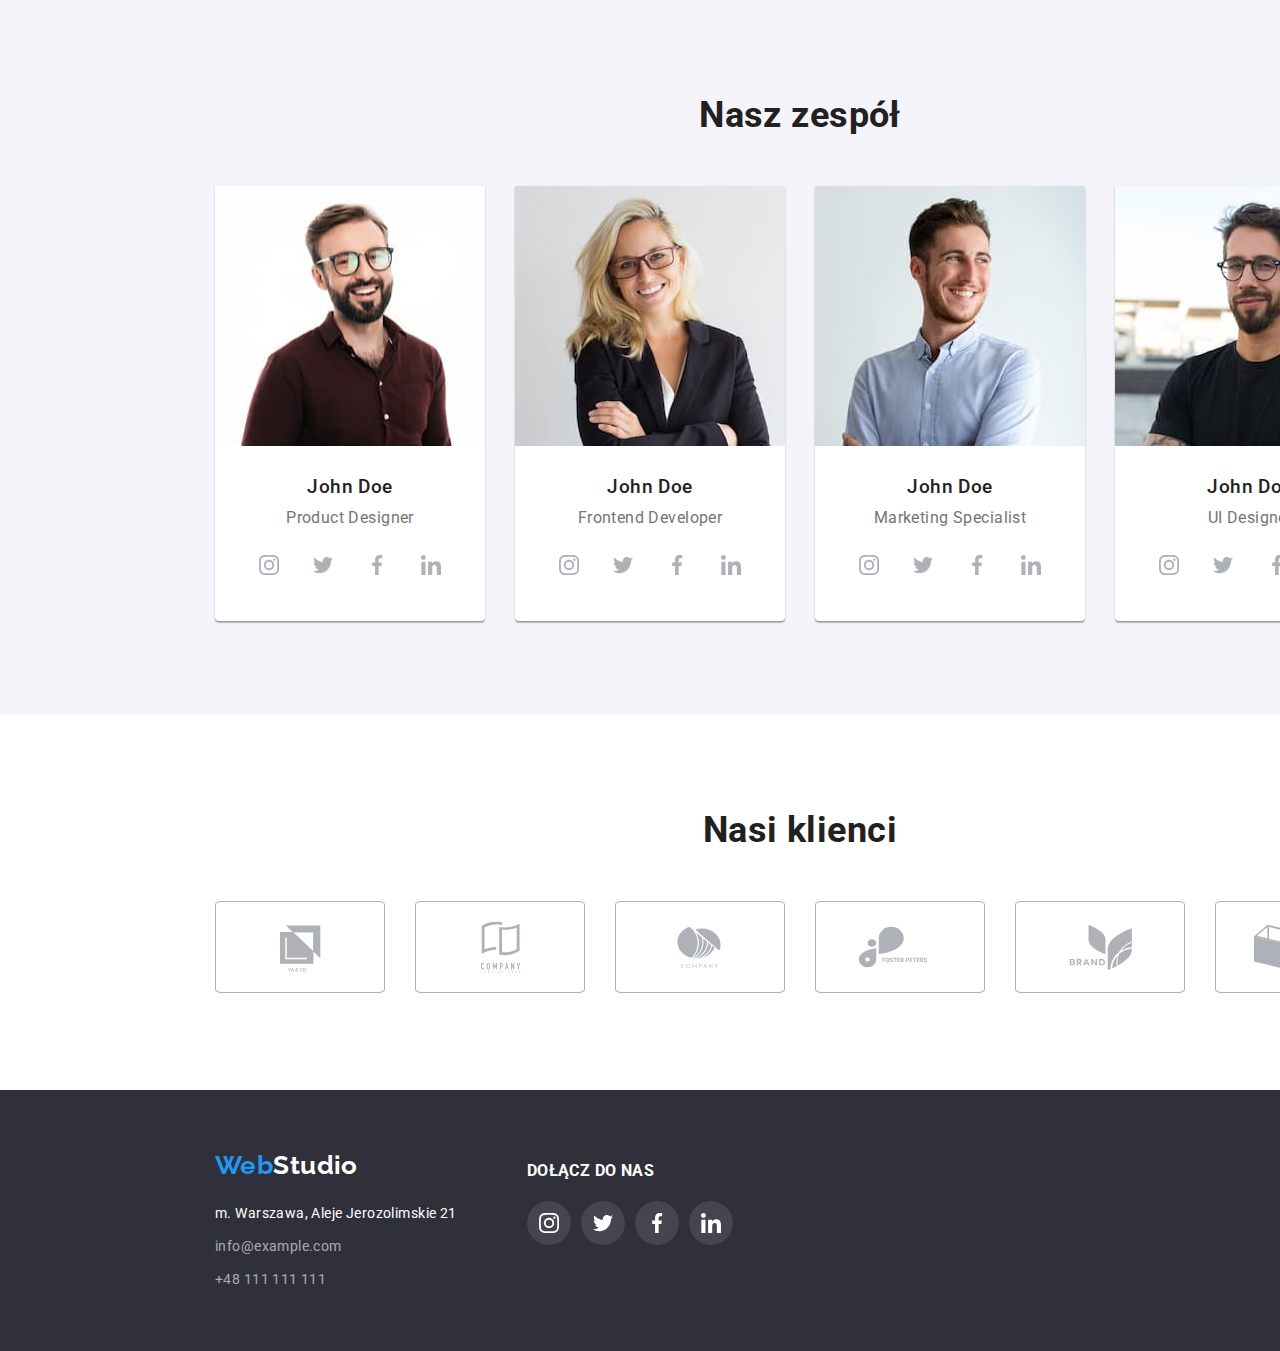
==== commit e34ceeaf: "." ====
--- a/index.html
+++ b/index.html
@@ -19,6 +19,8 @@
     />
 
     <link rel="stylesheet" href="css/styles.css" type="text/css" />
+
+    <script src="./js/modal.js"></script>
   </head>
   <body>
     <div class="wrapper">
--- a/css/styles.css
+++ b/css/styles.css
@@ -387,10 +387,92 @@
   line-height: 1.625;
   text-align: center;
   color: var(--notblack);
-  border-style: none; padding: 6px 22px;
-}
-
-.por
+  border-style: none;
+  padding: 6px 22px;
+  border-radius: 4px;
+  transition-property: box-shadow, background-color;
+  transition-duration: 250ms;
+  transition-timing-function: cubic-bezier(0.4, 0, 0.2, 1);
+}
+
+.portfolio-button:hover,
+.portfolio-button:focus {
+  background-color: var(--blue);
+  box-shadow: 0px 3px 1px rgba(0, 0, 0, 0.1), 0px 1px 2px rgba(0, 0, 0, 0.08),
+    0px 2px 2px rgba(0, 0, 0, 0.12);
+  color: var(--white);
+  cursor: pointer;
+}
+
+.card-list {
+  display: flex;
+  flex-wrap: wrap;
+  gap: 30px;
+}
+
+.figcaption-border {
+  display: flex;
+  flex-direction: column;
+  gap: 4px;
+  padding: 20px 0 20px 24px;
+  z-index: 2;
+  position: relative;
+  background-color: var(--white);
+  border-right: 1px solid var(--productborder);
+  border-bottom: 1px solid var(--productborder);
+  border-left: 1px solid var(--productborder);
+}
+
+.card-header {
+  font-weight: 700;
+  font-size: 18px;
+  line-height: 2;
+  letter-spacing: 0.06em;
+  color: var(--notblack);
+}
+
+.card-paragraph {
+  font-size: 16px;
+  line-height: 1.875;
+}
+
+.box {
+  position: relative;
+  overflow: hidden;
+  transition-property: box-shadow;
+  transition-duration: 250ms;
+  transition-timing-function: cubic-bezier(0.4, 0, 0.2, 1);
+}
+
+.box-overlay {
+  position: absolute;
+  width: 100%;
+  height: 100%;
+  top: 0;
+  left: 0;
+  font-size: 18px;
+  line-height: 1.556;
+  color: var(--white);
+  background-color: var(--cardoverlay);
+  padding: 49px 45px 0 24px;
+  transform: translateY(100%);
+  transition-property: transform;
+  transition-duration: 250ms;
+  transition-timing-function: cubic-bezier(0.4, 0, 0.2, 1);
+}
+
+.box:hover,
+.box:focus {
+  cursor: pointer;
+  box-shadow: 0px 1px 1px rgba(0, 0, 0, 0.12), 0px 4px 4px rgba(0, 0, 0, 0.06),
+    1px 4px 6px rgba(0, 0, 0, 0.16);
+}
+
+.box:hover .box-overlay {
+  transform: translateX(0);
+}
+
+/* Cards styles */
 
 /**/
 /* Footer styles */
@@ -475,9 +557,13 @@
   box-shadow: 0px 1px 3px rgba(0, 0, 0, 0.12), 0px 1px 1px rgba(0, 0, 0, 0.14),
     0px 2px 1px rgba(0, 0, 0, 0.2);
   border-radius: 4px;
-}
+  transition-property: all;
+  transition-duration: 250ms;
+  transition-timing-function: cubic-bezier(0.4, 0, 0.2, 1);
+}
+
 .is-hidden {
-  overflow: hidden;
+  opacity: 0;
   visibility: hidden;
   pointer-events: none;
 }
@@ -488,7 +574,10 @@
   height: 100%;
   left: 0px;
   top: 0px;
-  background: var(--backgroundmodalwindow);
+  background-color: var(--backgroundmodalwindow);
+  transition-property: all;
+  transition-duration: 250ms;
+  transition-timing-function: cubic-bezier(0.4, 0, 0.2, 1);
 }
 
 .modal-button {
